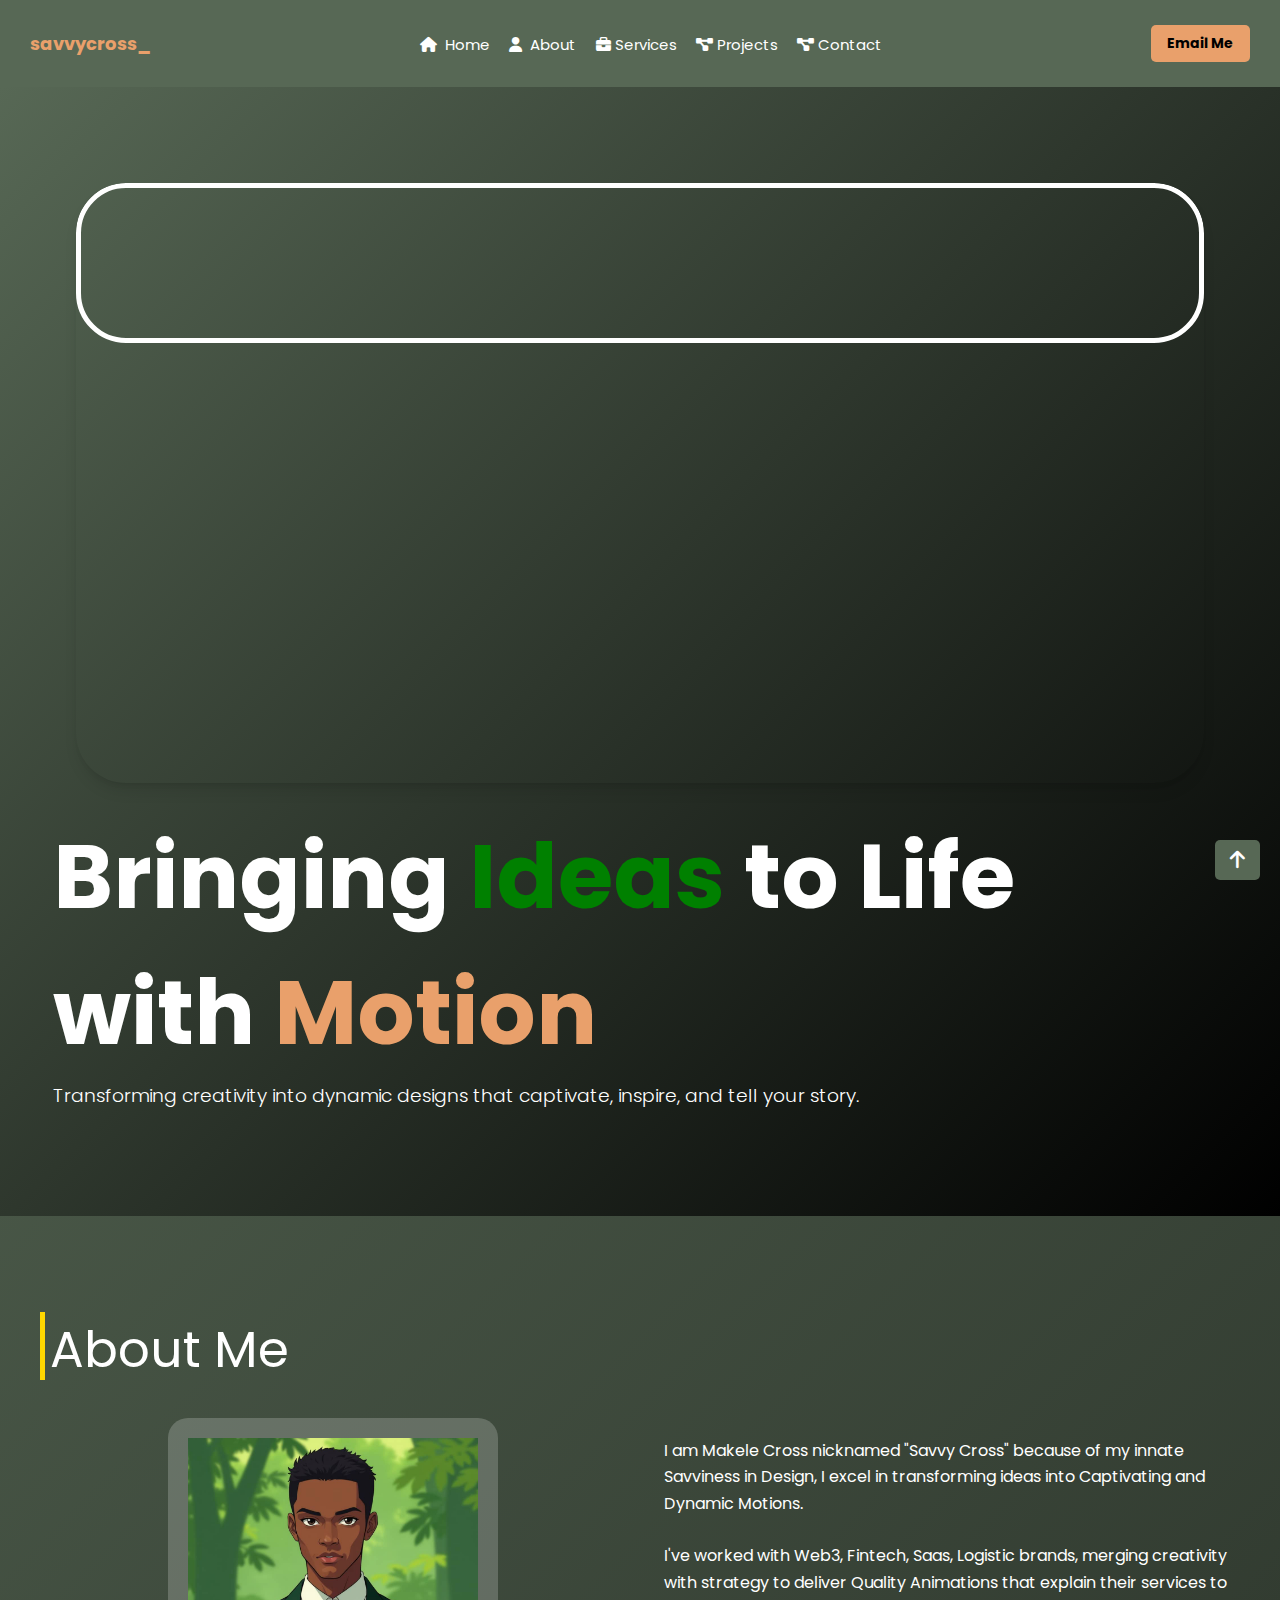
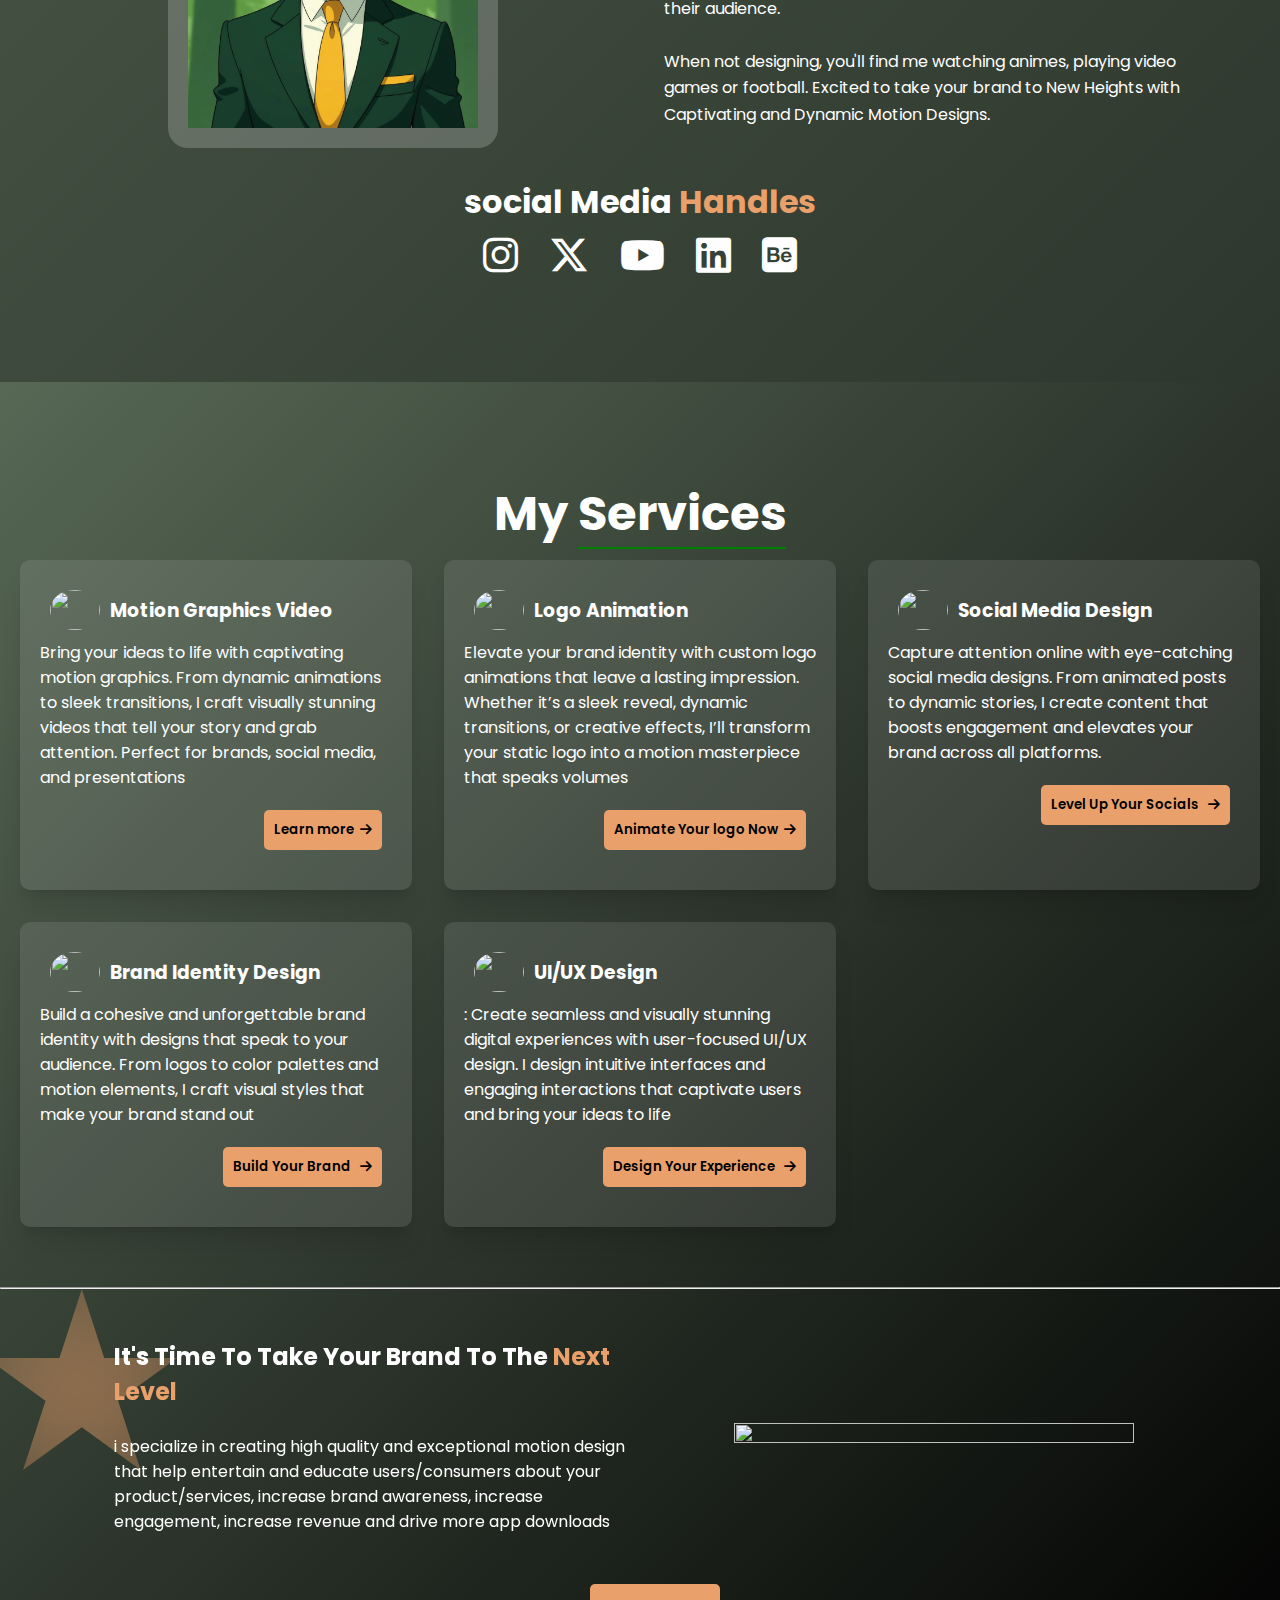
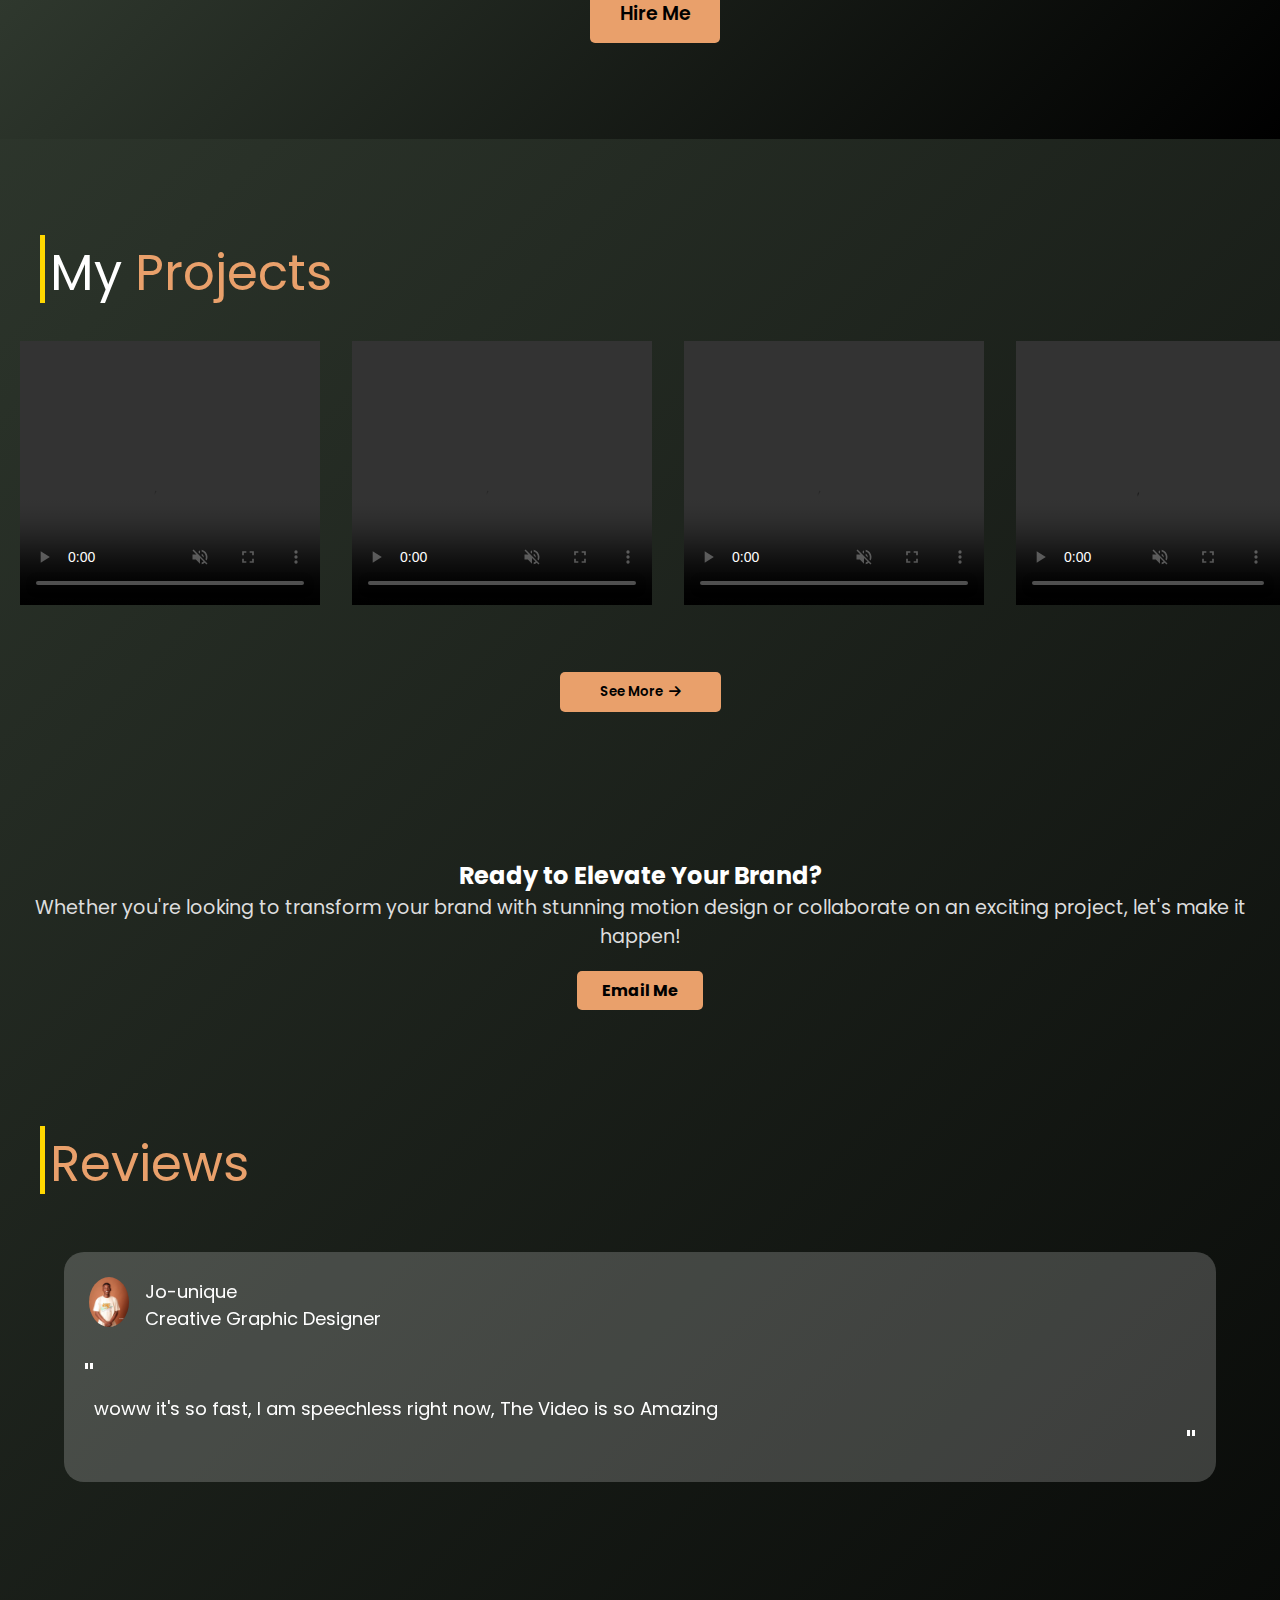
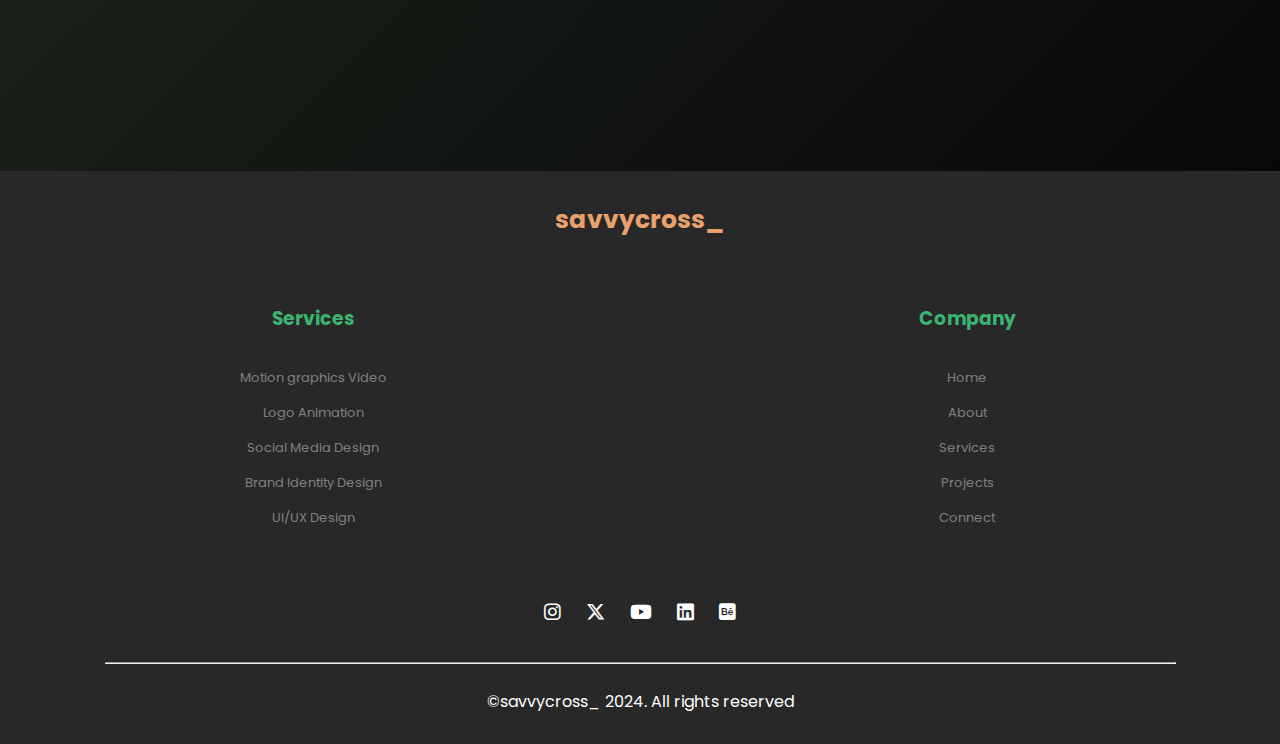
==== index.html @ 35bb2c6c "Update index.html" ====
<!DOCTYPE html>
<html lang="en">
  <head>
<!-- Basic Meta Tags -->
<meta charset="UTF-8">
<meta name="viewport" content="width=device-width, initial-scale=1.0">
<meta http-equiv="X-UA-Compatible" content="IE=edge">
<meta name="theme-color" content="#000000">
<meta name="msapplication-TileColor" content="#000000">
<meta name="mobile-web-app-capable" content="yes">
<meta name="application-name" content="Savvy Cross">
<meta name="apple-mobile-web-app-capable" content="yes">
<meta name="apple-mobile-web-app-title" content="Savvy Cross">

<!-- SEO Meta Tags -->
<meta name="description" content="Discover the creative world of Savvy Cross, a motion designer specializing in high-quality animations and branding visuals.">
<meta name="keywords" content="Savvy Cross, motion design, animation, branding, 2D animation, video editing, motion graphics, creative design, visual effects, brand storytelling, professional animation services">
<meta name="robots" content="index, follow">
<meta name="author" content="Savvy Cross">
<meta name="language" content="English">
<meta name="rating" content="General">
<meta name="distribution" content="global">
<meta name="revisit-after" content="7 days">
<meta name="copyright" content="© 2025 Savvy Cross">
<meta name="google-site-verification" content="fb9f675091cb7c1e">
<meta name="bingbot" content="index, follow">

<!-- Open Graph Meta Tags (For Facebook & LinkedIn) -->
<meta property="og:title" content="Savvy Cross | Motion Designer & Animator">
<meta property="og:description" content="Transform your brand with high-quality motion design and animation by Savvy Cross.">
<meta property="og:image" content="https://i.imgur.com/u5ObEni.jpeg">
<meta property="og:url" content="https://savvy-cross.netlify.app">
<meta property="og:type" content="website">
<meta property="og:site_name" content="Savvy Cross">

<!-- Twitter Card Meta Tags -->
<meta name="twitter:card" content="summary_large_image">
<meta name="twitter:title" content="Savvy Cross | High-Impact Motion Graphics & Animation">
<meta name="twitter:description" content="Professional motion design that makes brands stand out and connect with audiences.">
<meta name="twitter:image" content="https://i.imgur.com/u5ObEni.jpeg">
<meta name="twitter:site" content="@savvycross_">
<meta name="twitter:creator" content="@savvycross_">

<!-- Local SEO Meta Tags -->
<meta name="geo.region" content="NG">
<meta name="geo.placename" content="Nigeria">
<meta name="geo.position" content="9.0820;8.6753">
<meta name="ICBM" content="9.0820, 8.6753">

<!-- Schema.org JSON-LD Markup -->
<script type="application/ld+json">
{
  "@context": "https://schema.org",
  "@type": "Person",
  "name": "Savvy Cross",
  "jobTitle": "Motion Designer",
  "url": "https://savvy-cross.netlify.app",
  "address": {
    "@type": "PostalAddress",
    "addressLocality": "Nigeria",
    "addressCountry": "Nigeria"
  },
  "sameAs": [
    "https://x.com/savvycross_",
    "https://www.instagram.com/savvycross",
    "https://www.linkedin.com/in/savvycross"
  ]
}
</script>

    
    <link rel="stylesheet" href="style.css" />
    <link
      rel="icon"
      href="IMG-20250208-WA0050.jpg"
    />
    
     
    <script src="https://unpkg.com/scrollreveal"></script>
    <link
      rel="stylesheet"
      href="https://cdnjs.cloudflare.com/ajax/libs/font-awesome/6.7.2/css/all.min.css"
      integrity="sha512-Evv84Mr4kqVGRNSgIGL/F/aIDqQb7xQ2vcrdIwxfjThSH8CSR7PBEakCr51Ck+w+/U6swU2Im1vVX0SVk9ABhg=="
      crossorigin="anonymous"
      referrerpolicy="no-referrer"
    />
      <link
  rel="stylesheet"
  href="https://cdn.jsdelivr.net/npm/swiper@11/swiper-bundle.min.css"
/>
    <link
      href="https://unpkg.com/video.js@7/dist/video-js.min.css"
      rel="stylesheet"
    />
    
<title>Savvy Cross | Motion Designer, Animator & Branding Visuals Specialist</title>
  </head>
  <body>
    
    
    <nav>
      <div class="logo">
        <h2>savvycross_</h2>
      </div>
      <ul>
        <li>
          <a href="#home"><i class="fa-solid fa-house"></i> &nbsp;Home</a>
        </li>
        <li>
          <a href="#about"><i class="fa-solid fa-user"></i> &nbsp;About</a>
        </li>
        <li>
          <a href="#services"><i class="fa-solid fa-briefcase"></i>&nbsp;Services</a>
        </li>
        <li>
          <a href="#projects">
            <i class="fa-solid fa-diagram-project"></i>&nbsp;Projects</a
          >
        </li>
        <li>
          <a href="Contact.html" target="_blank">
             
            <i class="fa-solid fa-diagram-project"></i>&nbsp;Contact
          </a>
        
        </li>
      </ul>
<div class="bhh">
   <a href="Contact.html" target="_blank"class="cta-button">Email Me</a>
  
  <div class="menu-icon" onclick="toggleMenu()">
        <span class="line"></span>
        <span class="line"></span>
        <span class="line"></span>
      </div>
     
</div>
      
    </nav>
    <section class="hero" id="home">
      <div class="container">
        <div class="full">
          <video src="VID-20250124-WA0060.mp4"  muted loop autoplay></video>
        </div>

        <div class="full_text">
          <h1>
            Bringing
            <span class="coloredg">Ideas</span>
            to Life with <span class="coloredo"> Motion</span>
          </h1>
          <h3>
            Transforming creativity into dynamic designs that captivate,
            inspire, and tell your story.
          </h3>
        </div>
      </div>
    </section>
    <section class="about" id="about">
      <h2 class="slide">About Me</h2>
      <div class="container">
        <div class="first_slide">
      
        <div class="swiper mySwipersm uuu">
      <div class="swiper-wrapper">
        <div class="swiper-slide">
          <img src="IMG-20250208-WA0050.jpg" alt="">
        </div>
        <div class="swiper-slide">
          <img src="IMG-20250208-WA0049.jpg" alt="">
          
        </div>

      </div>
      </div>
          
  
        </div>
        <div class="second_slide">
          <p>
            <span class="one">
              I am Makele Cross nicknamed "Savvy Cross" because of my innate Savviness in Design, I excel in transforming ideas into Captivating and Dynamic Motions. 
<br/>
              <br/>
I've worked with Web3, Fintech, Saas, Logistic brands, merging creativity with strategy to deliver Quality Animations that explain their services to their audience. 
<br/>
              <br/>
When not designing, you'll find me watching animes, playing video games or football.

Excited to take your brand to New Heights with Captivating and Dynamic Motion Designs.
            </span>
            
          </p>
        </div>
      </div>
      <div class="socials">
        <h2 class="cent">social Media<span class="coloredo"> Handles</span></h2>
       
          <a href="https://www.instagram.com/savvycross_?utm_source=ig_web_button_share_sheet&igsh=ZDNlZDc0MzIxNw=="
                    target="_blank">
            <i class="fa-brands fa-instagram"> </i>
          </a>
          <a href="https://x.com/savvycross_
" target="_blank">
            <i class="fa-brands fa-x-twitter" > </i>
          </a>
          <a href="https://www.youtube.com/@savvycross1
" target="_blank">
            <i class="fa-brands fa-youtube"> </i>
          </a>
          <a href="https://www.linkedin.com/in/savvycross
">
            <i class="fa-brands fa-linkedin"></i>
          </a>
          <a href="https://www.behance.net/savvycross_/moodboards ">
            <i class="fa-brands fa-square-behance"></i>
          </a>
        
      </div>
    </section>
    <section class="services" id="services">
      <h2 class="cent">My <span class="under">Services</span></h2>
      <div class="container">
        <div class="cards">
          <div class="card" id="motiong">
            <div class="cardhead">
              <div class="icon">
                 <img src="pngwing.com (7).png" alt="">
              </div>
              <div class="cardhead_text">
                <h3>Motion Graphics Video</h3>
              </div>
            </div>
            <div class="carddescp">
              <p>
                Bring your ideas to life with captivating motion graphics. From
                dynamic animations to sleek transitions, I craft visually
                stunning videos that tell your story and grab attention. Perfect
                for brands, social media, and presentations
              </p>
              <div class="btn">
                <button>
                  <a
                    href="https://www.instagram.com/savvycross_?utm_source=ig_web_button_share_sheet&igsh=ZDNlZDc0MzIxNw=="
                    target="_blank"
                  >
                    Learn more &nbsp;<i class="fa-solid fa-arrow-right"></i>
                  </a>
                </button>
              </div>
            </div>
          </div>
          <div class="card" id="logo">
            <div class="cardhead">
              <div class="icon">
                 <img src="pngwing.com (7).png" alt="">
              </div>
              <div class="cardhead_text">
                <h3>Logo Animation</h3>
              </div>
            </div>
            <div class="carddescp">
              <p>
                Elevate your brand identity with custom logo animations that
                leave a lasting impression. Whether it’s a sleek reveal, dynamic
                transitions, or creative effects, I’ll transform your static
                logo into a motion masterpiece that speaks volumes
              </p>

              <div class="btn">
                <button>
                  <a
                    href="https://www.instagram.com/savvycross_?utm_source=ig_web_button_share_sheet&igsh=ZDNlZDc0MzIxNw=="
                    target="_blank"
                  >
                    Animate Your logo Now&nbsp;
                    <i class="fa-solid fa-arrow-right"></i>
                  </a>
                </button>
              </div>
            </div>
          </div>
          <div class="card" id="social">
            <div class="cardhead">
              <div class="icon">
                <img src="pngwing.com (8).png" alt="">
              </div>
              <div class="cardhead_text">
                <h3>Social Media Design</h3>
              </div>
            </div>
            <div class="carddescp">
              <p>
                Capture attention online with eye-catching social media designs.
                From animated posts to dynamic stories, I create content that
                boosts engagement and elevates your brand across all platforms.
              </p>
              <div class="btn">
                <button>
                  <a href="https://linktr.ee/savvycross_" target="_blank">
                    Level Up Your Socials &nbsp;
                    <i class="fa-solid fa-arrow-right"></i>
                  </a>
                </button>
              </div>
            </div>
          </div>
          <div class="card" id="brand">
            <div class="cardhead">
              <div class="icon">
                 <img src="pngwing.com (7).png" alt="">
              </div>
              <div class="cardhead_text">
                <h3>Brand Identity Design</h3>
              </div>
            </div>
            <div class="carddescp">
              <p>
                Build a cohesive and unforgettable brand identity with designs
                that speak to your audience. From logos to color palettes and
                motion elements, I craft visual styles that make your brand
                stand out
              </p>
              <div class="btn">
                <button>
                  <a href="https://linktr.ee/savvycross_" target="_blank">
                    Build Your Brand &nbsp;
                    <i class="fa-solid fa-arrow-right"></i>
                  </a>
                </button>
              </div>
            </div>
          </div>
          <div class="card" id="ui">
            <div class="cardhead">
              <div class="icon">
                 <img src="pngwing.com (9).png" alt="">
              </div>
              <div class="cardhead_text">
                <h3>UI/UX Design</h3>
              </div>
            </div>
            <div class="carddescp">
              <p>
                : Create seamless and visually stunning digital experiences with
                user-focused UI/UX design. I design intuitive interfaces and
                engaging interactions that captivate users and bring your ideas
                to life
              </p>
              <div class="btn">
                <button>
                  <a href="https://linktr.ee/savvycross_" target="_blank">
                    Design Your Experience &nbsp;
                    <i class="fa-solid fa-arrow-right"></i>
                  </a>
                </button>
              </div>
            </div>
          </div>
        </div>
      </div>

      <br />
      <br />
      <hr />

      <div class="container hu">
        <div class="level">
          <div class="leveltxt">
            <h2>
              It's Time To Take Your Brand To The
              <span class="coloredo">Next Level</span>
            </h2>
            <br />
            <p>
              i specialize in creating high quality and exceptional motion
              design that help entertain and educate users/consumers about your
              product/services, increase brand awareness, increase engagement,
              increase revenue and drive more app downloads
            </p>
          </div>
          <div class="levelimg">
            <img src="pngwing.com (6).png" alt="" />
          </div>
        </div>
        <div class="btn">
          <button class="longer">
            <a href="https://wa.link/uws2uf" target="_blank"
              >Hire Me</a
            >
          </button>
        </div>
      </div>
    </section>
    <section class="projects" id="projects">
      <h2 class="slide">My <span class="coloredo">Projects</span></h2>

      <div class="container">
        <div class="videocont">
          <div class="vids">
            <video
              id="my-video"
              class="video-js"
              controls
              preload="auto"
              height="264"
              data-setup="{}"
              muted
        
              loading="lazy-loading"
            >
              <source src="project1.mp4" type="video/mp4" />
              <p class="vjs-no-js">
                To view this video please enable JavaScript, and consider
                upgrading to a web browser that
                <a
                  href="https://videojs.com/html5-video-support/"
                  target="_blank"
                  >supports HTML5 video</a
                >
              </p>
            </video>
          </div>
          <div class="vids">
            <video
              id="my-video"
              class="video-js"
              controls
              preload="auto"
              height="264"
              data-setup="{}"
              muted
        
              loading="lazy-loading"
            >
              <source src="1. KANZZ AI.mp4" type="video/mp4" />
              <p class="vjs-no-js">
                To view this video please enable JavaScript, and consider
                upgrading to a web browser that
                <a
                  href="https://videojs.com/html5-video-support/"
                  target="_blank"
                  >supports HTML5 video</a
                >
              </p>
            </video>
          </div>
          <div class="vids">
            <video
              id="my-video"
              class="video-js"
              controls
              preload="auto"
              height="264"
              data-setup="{}"
              muted
        
              loading="lazy-loading"
            >
              <source src="13. TRADEWAVE 2D ANIMATION_.mp4
" type="video/mp4" />
              <p class="vjs-no-js">
                To view this video please enable JavaScript, and consider
                upgrading to a web browser that
                <a
                  href="https://videojs.com/html5-video-support/"
                  target="_blank"
                  >supports HTML5 video</a
                >
              </p>
            </video>
          </div>
          <div class="vids">
            <video
              id="my-video"
              class="video-js"
              controls
              preload="auto"
              height="264"
              data-setup="{}"
              muted
        
              loading="lazy-loading"
            >
              <source src="3. HUMA FINANCE.mp4" type="video/mp4" />
              <p class="vjs-no-js">
                To view this video please enable JavaScript, and consider
                upgrading to a web browser that
                <a
                  href="https://videojs.com/html5-video-support/"
                  target="_blank"
                  >supports HTML5 video</a
                >
              </p>
            </video>
          </div>
          <div class="vids">
            <video
              id="my-video"
              class="video-js"
              controls
              preload="auto"
              height="264"
              data-setup="{}"
              muted
        
              loading="lazy-loading"
            >
              <source src="14. NETROFOLIO_.mp4" type="video/mp4" />
              <p class="vjs-no-js">
                To view this video please enable JavaScript, and consider
                upgrading to a web browser that
                <a
                  href="https://videojs.com/html5-video-support/"
                  target="_blank"
                  >supports HTML5 video</a
                >
              </p>
            </video>
          </div>
 
     
        </div>
      </div>
      <div class="btn">
                <button>
                  <a
                    href="https://www.instagram.com/savvycross_?utm_source=ig_web_button_share_sheet&igsh=ZDNlZDc0MzIxNw=="
                    target="_blank"
                  >
                    See More &nbsp;<i class="fa-solid fa-arrow-right"></i>
                  </a>
                </button>
              </div>
    </section>
   <div class="cta-container">
    <h2>Ready to Elevate Your Brand?</h2>
    <p>
      Whether you're looking to transform your brand with stunning motion design 
      or collaborate on an exciting project, let's make it happen!
    </p>
    <a href="Contact.html" target="_blank"class="cta-button">Email Me</a>
  </div>

    
     <section class="revise" id="revise">
        <h2 class="slide"><span class="coloredo"> Reviews </span></h2>
        <br/>
        <br/>
       <div class="swiper mySwiper swiperb">
      <div class="swiper-wrapper">
        <div class="swiper-slide">
          <div class="reviewcard">
            <div class="reviewhead">
              <div class="icon">
                <img src="IMG-20250208-WA0024.jpg" alt="" />
              </div>
              <div class="revi">Jo-unique
              <br/>
                Creative Graphic Designer
              </div>

            </div>
            <div class="reviewtxt">
              <p>
          <h2>"</h2>&nbsp; woww it's so fast, I am speechless right now,
                The Video is so Amazing
             <h2 class="bbyy">"</h2>  </p>
            </div>
          </div>
        </div>
        <div class="swiper-slide">
           <div class="reviewcard">
            <div class="reviewhead">
              <div class="icon">
                <img src="IMG-20250204-WA0030.jpg" alt="">
              </div>
              <div class="revi">Cracky Brown
                <br/>
                Founder of Ideation 360
              </div>

            </div>
            <div class="reviewtxt">
           <p>
          <h2>"</h2>&nbsp; 
             Great Work, Cross
             Excellent Job
              <h2 class="bbyy">"</h2>  </p>
            </div>
          </div>
        </div>
        <div class="swiper-slide">
           <div class="reviewcard">
            <div class="reviewhead">
              <div class="icon">
                <img src="IMG-20250204-WA0033.jpg" alt="">
              </div>
              <div class="revi">
                Chiazokam Obinwa
                <br/>
                Managing Director, TradeWave Ltd
              </div>

            </div>
            <div class="reviewtxt">
          <p>
          <h1>"</h1>&nbsp; 
            Great Job. Delivered Successfully. I recommend.
             <h2 class="bbyy">"</h2>  </p>
            </div>
          </div>
        </div>
         <div class="swiper-slide">
           <div class="reviewcard">
            <div class="reviewhead">
              <div class="icon">
                <img src="Photoroom-20250208_115845.png" alt="">
              </div>
              <div class="revi">
                VictorSmart 
                <br/>
              Web3 Copywriter, Brand Storyteller 
              </div>

            </div>
            <div class="reviewtxt">
          <p>
          <h2>"</h2>&nbsp; 
          Awesome. I love this, Great Work here bro.
          You really Know your Onions.
          Thank you so much
           <h2 class="bbyy">"</h2>  </p>
            </div>
          </div>
        </div>
        <div class="swiper-slide">
           <div class="reviewcard">
            <div class="reviewhead">
              <div class="icon">
                <img src="IMG-20250208-WA0030.jpg" alt="">
              </div>
              <div class="revi">David GMTECH 
                <br/>
                Defi Threadooor, Digital Marketing Agency
              </div>

            </div>
            <div class="reviewtxt">
           <p>
          
          <h2>"</h2>&nbsp; 
     This is softtt and very litt.
            Great Animation
              <h2 class="bbyy">"</h2>  </p>
            </div>
          </div>
        </div>
            <div class="swiper-slide">
           <div class="reviewcard">
            <div class="reviewhead">
              <div class="icon">
                <img src="Photoroom-20250208_113532 (1).png" alt="">
              </div>
              <div class="revi">Witty Prince 
                <br/>
                Founder @Konoha
              </div>

            </div>
            <div class="reviewtxt">
           <p>
          <h2>"</h2>&nbsp; 
            wow!, I love it mehn.
            i especially love the fast delievery
              <h2 class="bbyy">"</h2>  </p>
            </div>
          </div>
        </div>
         <div class="swiper-slide">
           <div class="reviewcard">
            <div class="reviewhead">
              <div class="icon">
                <img src="IMG-20250208-WA0022.jpg" alt="">
              </div>
              <div class="revi">Vee Maji
                <br/> 
              The Creator god
Converner, Next Gen Conference
              </div>

            </div>
            <div class="reviewtxt">
           <p>
          <h2>"</h2>&nbsp; 
<audio src="VID-20250208-WA0046.mp3" controls></audio>
              <h2 class="bbyy">"</h2>  </p>
            </div>
          </div>
        </div>
            <div class="swiper-slide">
           <div class="reviewcard">
            <div class="reviewhead">
              <div class="icon">
                <img src="IMG-20250208-WA0029.jpg" alt="">
              </div>
              <div class="revi">CNVR
                <br/>
                Founder @hyeneasweb3 , building @monadcircle
              </div>

            </div>
            <div class="reviewtxt">
           <p>
          <h2>"</h2>&nbsp; 
      Great Video i love this
              <h2 class="bbyy">"</h2>  </p>
            </div>
          </div>
        </div>
            <div class="swiper-slide">
           <div class="reviewcard">
            <div class="reviewhead">
              <div class="icon">
                <img src="Photoroom-20250208_113224.png" alt="">
              </div>
              <div class="revi">Blezyn
                <br/>
                @NObbrand, Design Team @yieldvest
              </div>

            </div>
            <div class="reviewtxt">
           <p>
          <h2>"</h2>&nbsp; 
           i love the video,
           you did a great job, thank yoo ooo for not dissapointing.
           The hype wey i give you, you over deliever.
           i for no hear word
              <h2 class="bbyy">"</h2>  </p>
            </div>
          </div>
        </div>
        </div>
      </div>
     <br/>
     <br/>
     <br/>
     <br/>
     <br/>
     
    </div>
    </section>
    <footer>
      <h1 class="coloredo vv">savvycross_</h1>
      <div class="footer_main">
      <div class="foot_cont">
        <div class="part1">
          <h3 class="part1_txt">Services</h3>
          
          <p> <a class="" id="motiong" href="#">Motion graphics Video</a> </p>
          <p> <a class="" id="logo" href="#">Logo Animation</a> </p>
          <p> <a class="" id="social" href="#">Social Media Design</a> </p>
          <p> <a class="" id="brand" href="#">Brand Identity Design</a> </p>
          <p> <a class="" id="ui" href="#">UI/UX Design</a> </p>
      
        </div>
        <div class="part2">
          <h3 class="part1_txt">Company</h3>
          
          <p> <a class="" href="#home">Home</a> </p>
          <p> <a class="" href="#about">About</a> </p>
          <p> <a class="" href="#services">Services</a> </p>
          <p> <a class="" href="#projects">Projects</a> </p>
          <p> <a class="" href="#revise">Connect</a> </p>
        
      
        </div>
      </div>
      <div class="socials">
          <a href="https://www.instagram.com/savvycross_?utm_source=ig_web_button_share_sheet&igsh=ZDNlZDc0MzIxNw=="
                    target="_blank" style="font-size:1.2rem; color:gray;">
            <i class="fa-brands fa-instagram"> </i>
          </a>
          <a href=" https://x.com/savvycross_" target="_blank" style="font-size:1.2rem; color:gray;">
            <i class="fa-brands fa-x-twitter" > </i>
          </a>
          <a href="https://www.youtube.com/@savvycross1
" target="_blank" style="font-size:1.2rem; color:gray;">
            <i class="fa-brands fa-youtube"> </i>
          </a>
          <a href="https://www.linkedin.com/in/savvycross
" style="font-size:1.2rem; color:gray;" target="_blank">
            <i class="fa-brands fa-linkedin"></i>
          </a>
          <a href="https://www.behance.net/savvycross_/moodboards " style="font-size:1.2rem; color:gray;" target="_blank">
            <i class="fa-brands fa-square-behance"></i>
          </a>
        
      </div>
         
<hr style="width:85%; margin-inline: auto;" />
        <br/>
       
            <p class="vv">
        &copy;savvycross_ 2024. All rights reserved
            </p>
      </div>
        
      </div>
    </footer>
   <a href="javascript:void(0)" class="scroll-to-top" onclick="gg()">
     <i class="fa-solid fa-arrow-up"></i>
   </a>
     <script src="https://cdn.jsdelivr.net/npm/swiper@11/swiper-bundle.min.js"></script>

    <script>
      function gg(){
window.scrollTo({
  top: 0,
  behavior: "smooth"
});
      }
       var swiper = new Swiper(".mySwipersm", {
        spaceBetween: 0,
        centeredSlides: true,
        effect : 'creative',
        loop: true,
          creativeEffect: {
    prev: {
      // will set `translateZ(-400px)` on previous slides
      translate: [0, 0, -400],
    },
    next: {
      // will set `translateX(100%)` on next slides
      translate: ['100%', 0, 0],
    },
  },
        autoplay: {
          delay: 2500,
          disableOnInteraction: false,
        },
        pagination: {
          el: ".swiper-pagination",
          clickable: true,
        },
        navigation: {
          nextEl: ".swiper-button-next",
          prevEl: ".swiper-button-prev",
        },
      });
      
    var swiper = new Swiper(".mySwiper", {
        spaceBetween: 30,
        centeredSlides: true,
        loop: true,
     
        autoplay: {
          delay: 2500,
          disableOnInteraction: true,
        },
     
      });



      
    </script>
    <script src="script.js"></script>
    <script src="https://vjs.zencdn.net/8.16.1/video.min.js"></script>
  </body>
</html>
---- style.css ----
@import url("https://fonts.googleapis.com/css2?family=Poppins:ital,wght@0,100;0,200;0,300;0,400;0,500;0,600;0,700;0,800;0,900;1,100;1,200;1,300;1,400;1,500;1,600;1,700;1,800;1,900&display=swap");
:root {
  --main-col: #e9a06b;
  --sec-col: #576855;
  --prim-col: #000000;
}
html{
 scroll-behavior: smooth;
}
.uuu{
width:330px;
  height:330px;
}
        .scroll-to-top {
            position: fixed;
            bottom: 20px;
            right: 20px;
            background-color: var(--sec-col);
            color: white;
            padding: 5px 15px;
            font-size: 20px;
            border: none;
            border-radius: 5px;
            cursor: pointer;
          
        }
.longer{
padding:10px 60px;
  font-size:19px;
}
* {
  color: white;
  padding: 0;
  margin: 0;
  box-sizing: border-box;
  font-family: "poppins", serif;
}
img{
    width: 100%;
    height: 100%;
}
body {
  background-image:  url("20250125_065030.png"),
   linear-gradient(135deg, var(--sec-col), #000000)

 ; 
 background-repeat: repeat-y;
  height: max-content;
}
section {
  padding: 6rem 0;
  overflow: hidden;
}
.hero,.services
{
      background:url("20250125_065030.png"),
      linear-gradient(135deg, var(--sec-col), #000000);
}
nav {
    background-color: var(--sec-col);
  padding: 25px 30px;
  display: flex;
  justify-content: space-between;
  align-items: center;
  position: sticky;
  top: 0;
  z-index: 100;
}
nav ul {
  display: flex;
  gap: 1.2rem;
}
nav .logo h2 {
  color: var(--main-col);
  font-size:18px;
}
nav ul li {
  list-style: none;
  font-family: "Poppins", serif;
  font-weight: 400;
  font-style: normal;
  font-size: 19px;
}
nav ul li a {
  text-decoration: none;
  font-size:15px;
}
.bhh{
  display:flex;
 justify-content:space-between;
  gap:1rem;
  align-items:center;
}
.bhh .cta-button{
padding: 8px 16px;
  font-size: 14px;
  border: none;
  border-radius: 5px;
  cursor: pointer;
  margin-bottom:3px 0;
}
/* Base styles for the hamburger */
.menu-icon {

  cursor: pointer;
  display: inline-block;
  width: 30px;
  height: 25px;
  position: relative;
  margin:0 6px;
}

.line {
  background-color: white;
  height: 3px;
  width: 100%;
  display: block;
  margin: 5px 0;
  transition: transform 0.3s ease, opacity 0.3s ease;
}

/* Change to X when toggled */
.menu-icon.active .line:nth-child(1) {
  transform: translateY(10px) rotate(45deg);
}

.menu-icon.active .line:nth-child(2) {
  opacity: 0;
}

.menu-icon.active .line:nth-child(3) {
  transform: translateY(-10px) rotate(-45deg);
}

.hero .container {
  display: flex;
  flex-direction: column;
  gap: 1rem;
  margin-inline: auto;
  width: 98%;
}
.full {
  position: relative;
  top: 0;
  left: 0;
  width: 90%;
  margin-inline: auto;
  height: 600px;
  overflow: hidden;
  box-shadow: 0 10px 15px -3px rgb(0 0 0 / 0.1), 0 4px 6px -4px rgb(0 0 0 / 0.1);
  border-radius: 50px;
}

.full video {
  width: 100%;
  height: max-content;
  border-radius: 50px;
  border: 5px solid white;
}
.hero .container .full_text {
  padding: 10px 40px;
}
.hero .container .full_text h1 {
  font-size: 90px;
}
.hero .container .full_text h3{
  font-weight:  300
}
.coloredo {
  color: var(--main-col);
}
.coloredg {
  color: green;
}

 .slide{
    font-size: 50px;
    margin: 0 50px;
    font-weight: 400;
    position: relative;

} .slide::before{
    content: "";
    position: absolute;
    background-color: gold;
    width: 5px;
    height: 90%;
   margin: 0 -10px;
   
}
.about .container{
    display: grid;
    grid-template-columns: 1fr 1fr;
    place-items: center;
    gap: 3rem;
    padding: 30px 50px;
}
.about .container .second_slide{
line-height: 1.65;
}
.cent{
    font-size: 3rem;
    text-align: center;
}
.about .cent{
  font-size: 2rem;

}
.cardhead{
  display: flex;
  align-items: center;
}
.cardhead .icon{
  height: 40px;
  width: 50px;
  margin:0 10px;
}
.under{
    border-bottom: 2px solid green;
}
.services .firstslide{
    border-radius: 20px;
    margin-inline: auto;
}
.services .firstslide img{
    border-radius: 20px;
}
.services .cards {
    display: grid;
 grid-template-columns: 1fr 1fr 1fr;
    gap: 2rem;
    padding: 10px 20px;
}

.cards .card{
    position: relative;
    padding: 20px 20px;
    background-color: rgba(255,255,255,0.1);
    border-radius: 10px;
    box-shadow: 0 20px 25px -5px rgb(0 0 0 / 0.1), 0 8px 10px -6px rgb(0 0 0 / 0.1);
}
.cards .card .cardhead{
padding: 10px 0;
display:flex;
}
.cards .card .btn{
    display: flex;
    justify-content: flex-end;
    padding: 20px 10px;
    
}
.card .btn button{
    padding: 10px 10px;
    background-color: var(--main-col);
    border-radius: 5px;
    border: none;
}
 button a{
    text-decoration: none;
    color:black;
    font-weight: 600;
}
button i{
  color: #000;
}
.hu{
  width: 90%;
  margin-inline: auto;
  padding-left: 30px;

}
.level{
  padding: 50px 20px;
  display: grid;
  grid-template-columns: 1fr 1fr;
  gap: 2rem;
  place-items: center;
  position: relative;
  z-index: 2;

}
.level::before{
  position: absolute;
  content: '';
   width: 200px;  
  aspect-ratio: 1;
  background: var(--main-col);
  clip-path: polygon(50% 0,
    calc(50%*(1 + sin(.4turn))) calc(50%*(1 - cos(.4turn))),
    calc(50%*(1 - sin(.2turn))) calc(50%*(1 - cos(.2turn))),
    calc(50%*(1 + sin(.2turn))) calc(50%*(1 - cos(.2turn))),
    calc(50%*(1 - sin(.4turn))) calc(50%*(1 - cos(.4turn))) 
   ); 
   isolation: isolate;
   left: -10%;
   top: 0;
   z-index: -1;
   animation: roll 10s linear infinite;filter: blur(100px);
  /* or more simple
  clip-path: polygon(50% 0,79% 90%,2% 35%,98% 35%,21% 90%); 
   */
 .vjs-big-play-button {
    top: 50%;
    left: 50%;
    transform: translate(-50%, -50%);
    z-index: 10; /* Ensure it appears above other elements */
  }
}
.hu .btn{
  display: flex;
  justify-content: center;
  align-items: center;
}
.hu .btn button{
    padding: 15px 30px;
    background-color: var(--main-col);
    border-radius: 5px;
    border: none;
}
.projects .btn{
  display: flex;
  justify-content: center;
  padding:30px 0;
}
.projects .btn button{
  background-color: var(--main-col);
  border: none;
  padding: 10px 40px;
  border-radius: 5px;
}
.projects .videocont{
display: flex;
gap: 2rem ;
overflow-x: scroll;
padding: 30px 20px;
}
.cta-container {
  text-align: center;
  padding: 20px;
}

.cta-container h1 {
  font-size: 3rem;
  margin-bottom: 15px;
  color: #fff;
}

.cta-container p {
  font-size: 1.2rem;
  margin-bottom: 20px;
  color: #ddd;
}

.cta-button {
  background-color:var(--main-col);
  color: #000;
  padding: 7px 25px;
  text-decoration: none;
  border-radius: 5px;
  font-weight: bold;
  font-size: 1rem;
  display: inline-block;
}

.cta-button:hover {
  background-color: #007700;
}
.socials{
  text-align: center;
}


.socials a {
   text-decoration: none;
  margin: 0 10px;
font-size: 2.5rem;
}
.swiperb {
  width: 90%;
  height: 100%;
  padding: 0 100px;
  margin-inline: auto;
}

.swiper-slide {
  font-size: 18px;

  border-radius: 20px;
background-color: rgba(255, 255, 255, 0.2);
padding: 20px 20px;
}

.reviewcard{
  display: grid;
  gap: 1rem;
}
.reviewtxt .bbyy{
  text-align: right;
}
.reviewhead {
  display: flex;
  gap: 1rem;
  align-items: center;
  padding: 5px;
}
.reviewhead .icon {
  width: 40px;
  border-radius: 50%;
}
.icon img{
  width: 100%;
  height: 100%;
  border-radius: 50%;
  background-position:center;
  background-size:100%;
  object-fit:cover;
  
}
footer{
  background: #282828;
  padding: 30px 10px;
  width:100%;
}
footer h1{
  margin-bottom: 25px;
  font-size:25px;
}
.foot_cont .part1_txt{
  padding: 20px 0;
  text-align: center;
  color: #3cb371;
}
.foot_cont{
  display:grid;
  grid-template-columns: 1fr 1fr;
  gap: 3rem;
  padding:20px 0;
}
.foot_cont a{
  text-decoration: none;
  color:gray;
}
.foot_cont p{
  margin:15px 0;
  }
.vv{
  text-align: center;
}

.footer_main .socials a i{
  font-sizs:0.7rem;
  padding:20px 0;
}

.footer_main .socials {
color:gray;
  padding:20px 0;
}
.part1 p{
  font-size:13px;
}
.part2 p{
  font-size:13px;
}
.part1,
.part2{
  text-align: center;
}
@keyframes roll {
from{
  transform: rotate(0deg);
}  
to{
  transform: rotate(360deg);
}
}
.levelimg{
  width:400px;
}
.level h1{
  font-size: 55px;
}
@media (max-width: 1024px) {
   .services .cards {
    grid-template-columns: 1fr 1fr;
  }
}
@media (min-width: 768px) {
  nav .menu-icon {
    display: none;
  }
  
}
@media (max-width: 768px) {
  nav ul {
    flex-direction: column;
    justify-content: flex-start;
    text-align: center;
    position: fixed;
    height: max-content;
    left: 50%;
    transform: translateX(-50%);
    z-index: 1;
    top: -50%;
    transition: all 300ms ease-in-out;
    background-color: #000000;
    width: 100%;
    padding: 40px 0;
  }
  nav ul.yh {
    top: 10%;
  }
  .full {
    padding: 30px 0;
    border-radius: 20px;
    height: 300px;
  }
  .full video {
    border-radius: 20px;
  }
  .hero .container .full_text h1 {
    font-size: 50px;
  }
  .hero .container .full_text {
    padding: 10px 20px;
  }
  .about .container{
    grid-template-columns: 1fr;
    padding: 50px 20px;
  }
  .about .container .second_slide{
    padding: 0;
    text-align: left;
  }
  .services .cards{
    grid-template-columns: 1fr;
  }
  .level{
    grid-template-columns: 1fr;
    padding: 30px 10px;

  }
  .level::before{
    left: -20%;
  }
  .leveltxt{
    order: 2;
    padding: 0 20px;
  }
  .levelimg{
    padding-left: 40px;
  }
  .hu{
    width: 100%;
    padding-left: 0;
  }
  .level h1{
    font-size: 50px;
  }
}
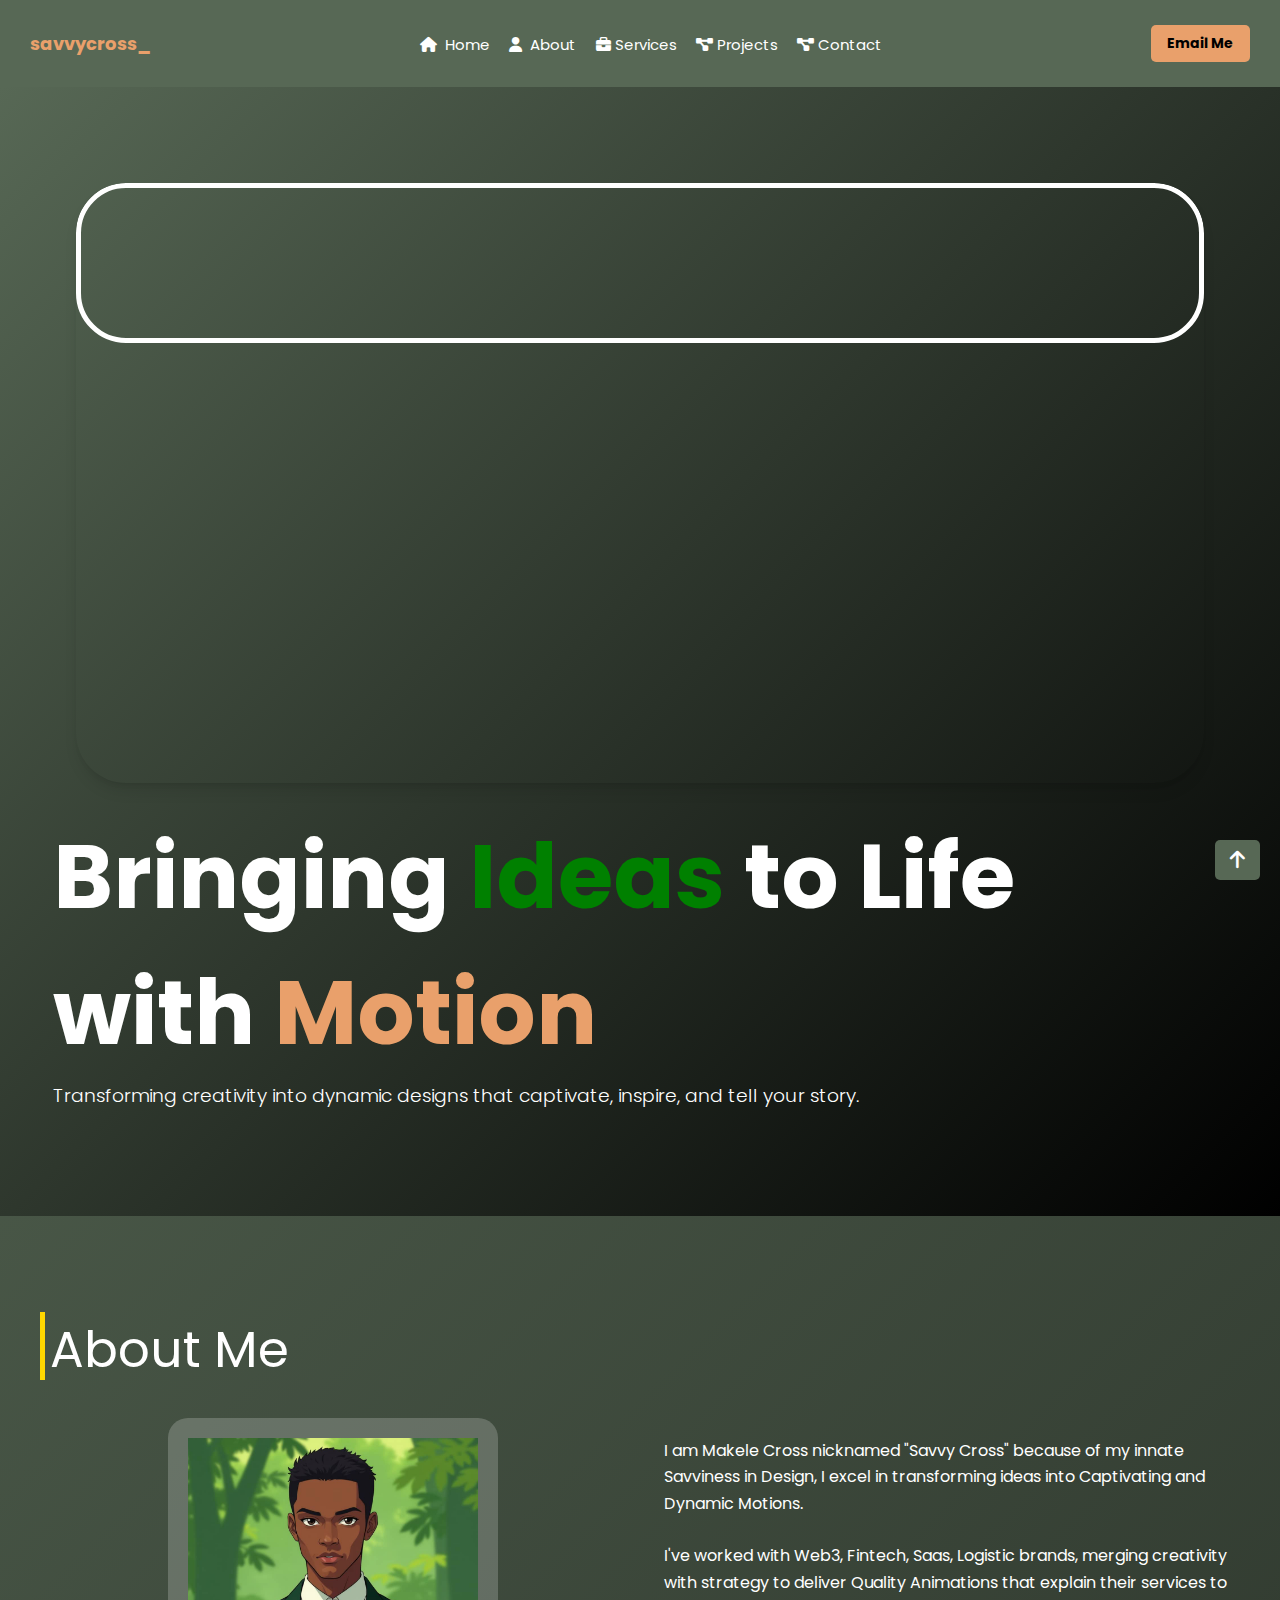
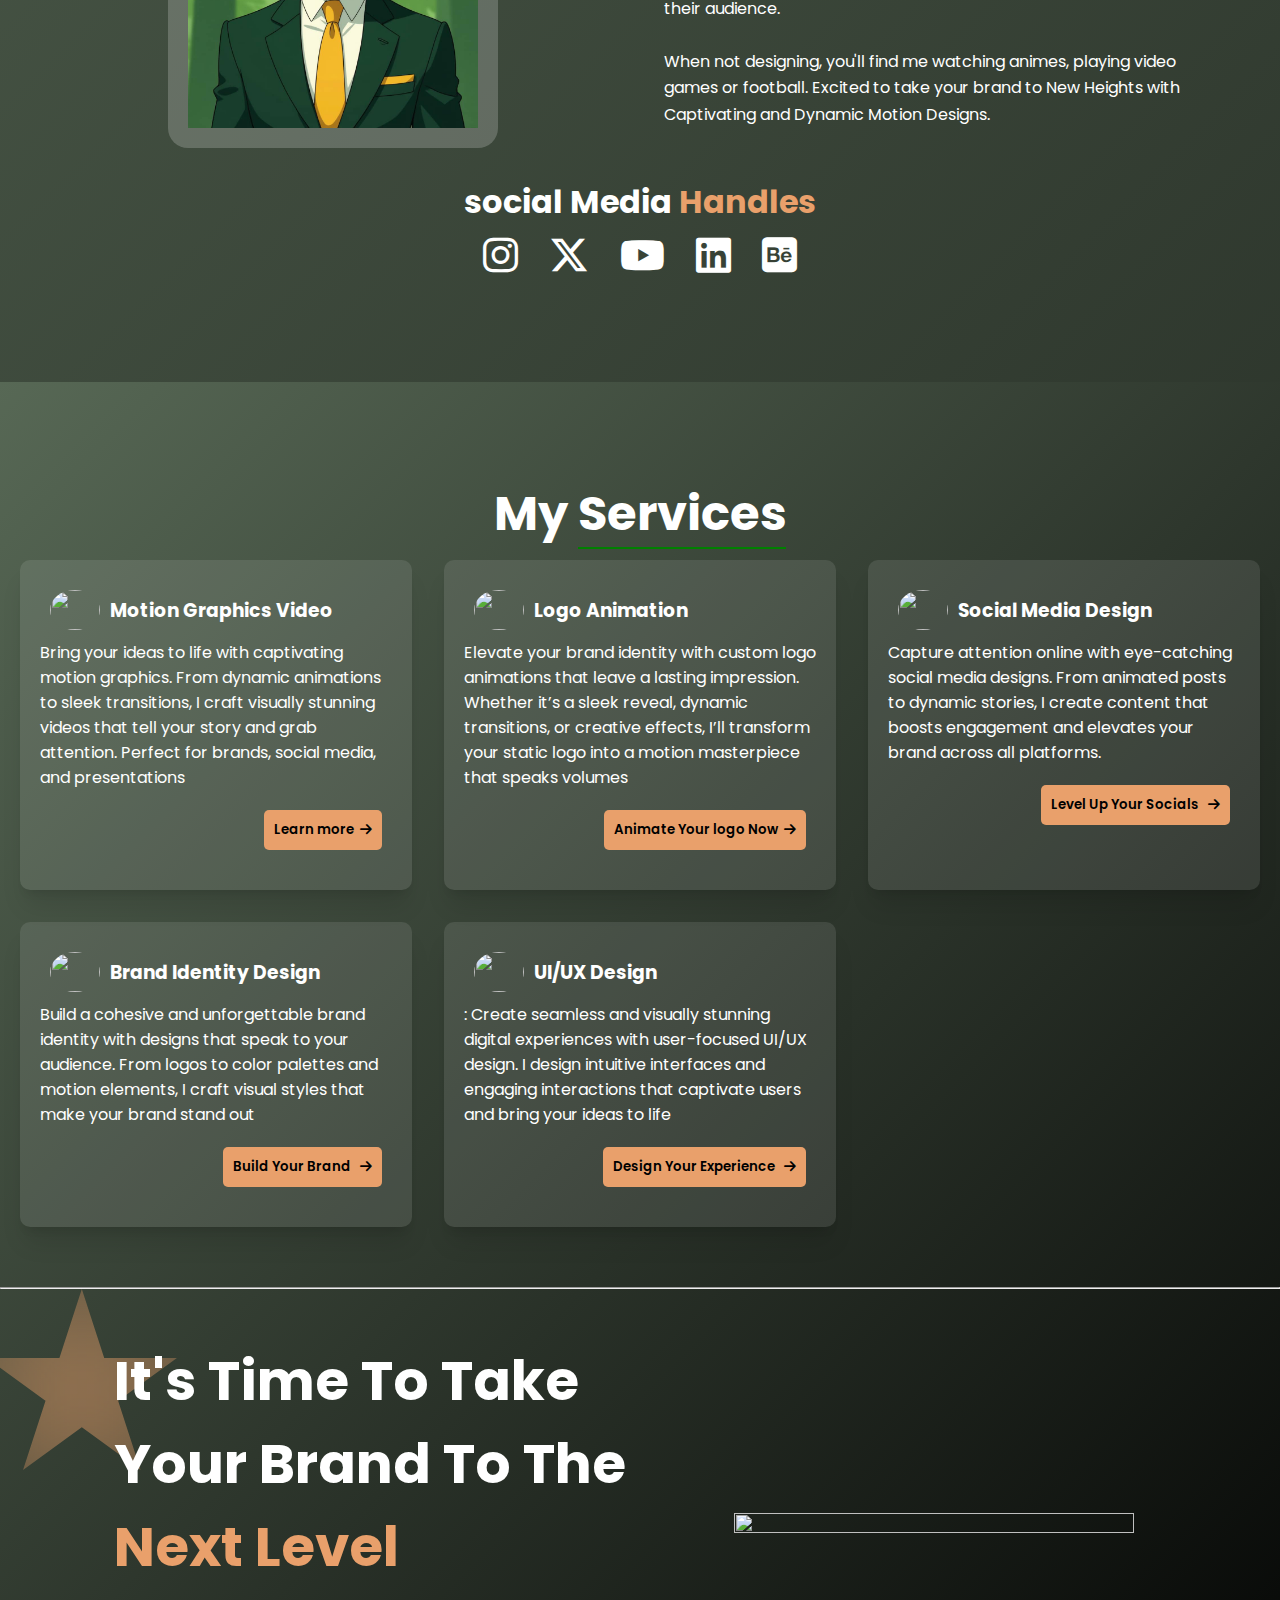
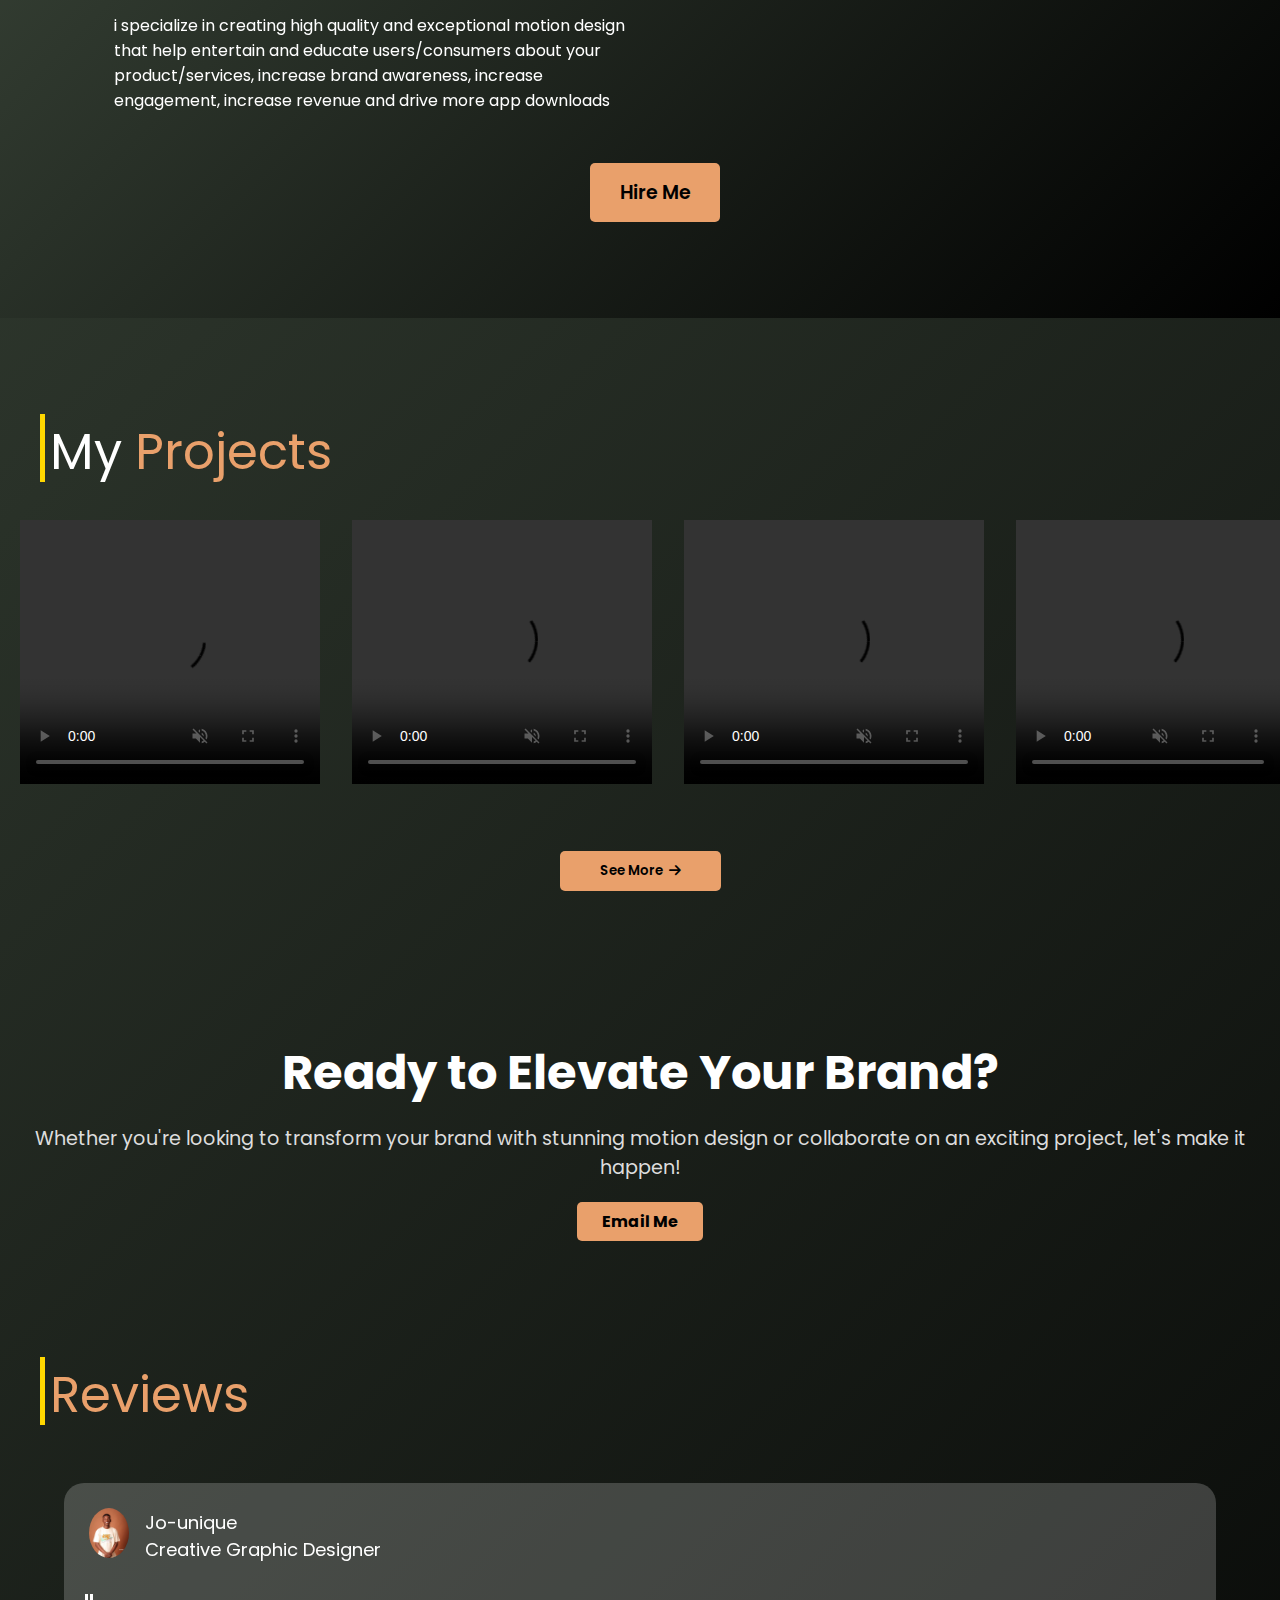
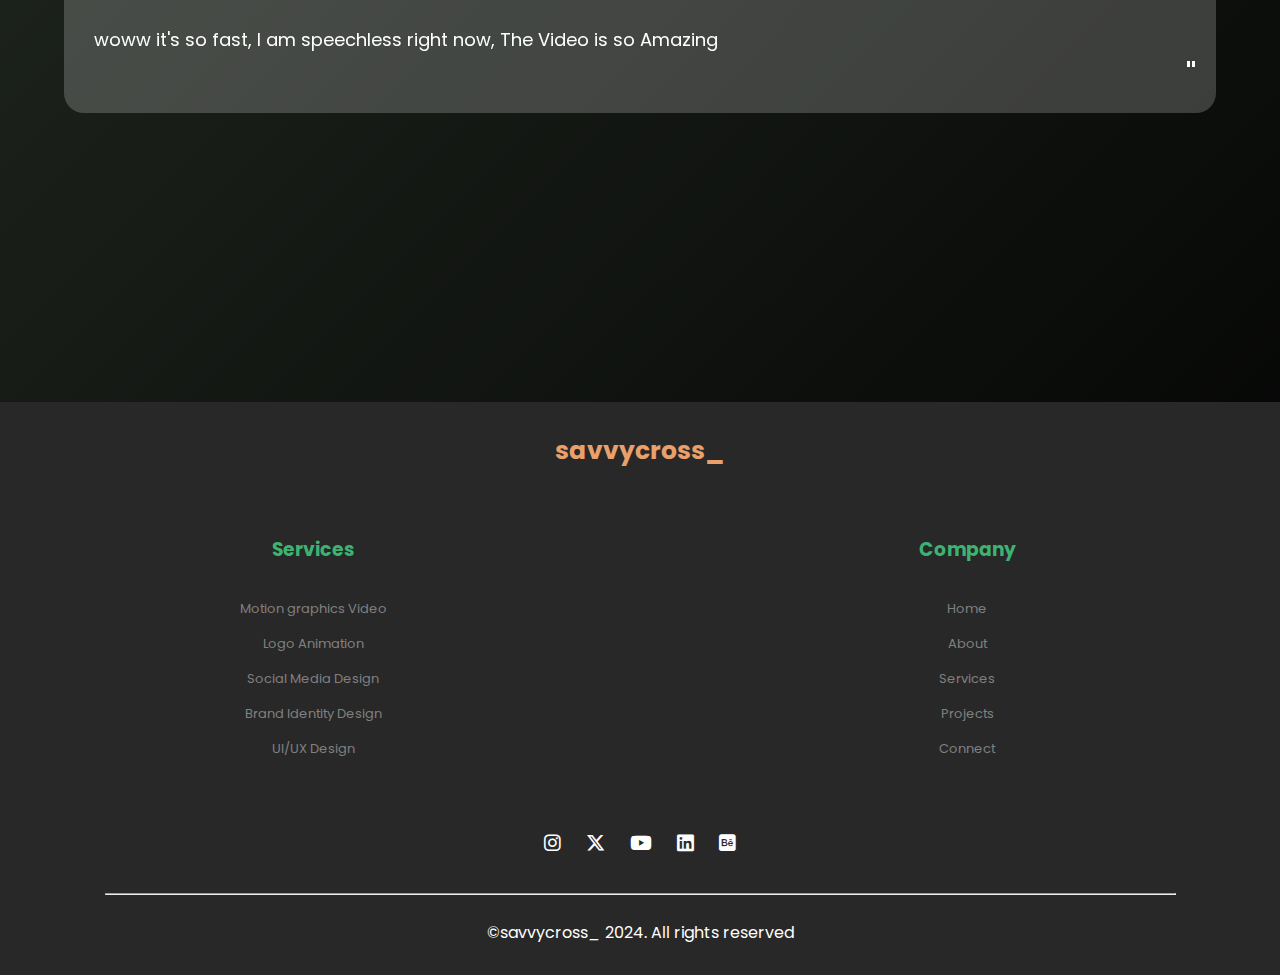
==== commit 13045437: "Update index.html" ====
--- a/index.html
+++ b/index.html
@@ -13,21 +13,21 @@
 <meta name="apple-mobile-web-app-title" content="Savvy Cross">
 
 <!-- SEO Meta Tags -->
-<meta name="description" content="Discover the creative world of Savvy Cross, a motion designer specializing in high-quality animations and branding visuals.">
-<meta name="keywords" content="Savvy Cross, motion design, animation, branding, 2D animation, video editing, motion graphics, creative design, visual effects, brand storytelling, professional animation services">
+<!-- Essential SEO Meta Tags -->
+<title>Official Website of Savvy Cross | Motion Designer & Animator</title>
+<meta name="description" content="Official website of Savvy Cross, a motion designer specializing in high-quality animations and branding visuals. Explore his work and get in touch today.">
+<meta name="keywords" content="Savvy Cross, Official Website, motion design, animation, branding, 2D animation, video editing, motion graphics, creative design, visual effects, brand storytelling, professional animation services">
 <meta name="robots" content="index, follow">
 <meta name="author" content="Savvy Cross">
-<meta name="language" content="English">
-<meta name="rating" content="General">
-<meta name="distribution" content="global">
-<meta name="revisit-after" content="7 days">
-<meta name="copyright" content="© 2025 Savvy Cross">
-<meta name="google-site-verification" content="fb9f675091cb7c1e">
+<meta name="googlebot" content="index, follow">
 <meta name="bingbot" content="index, follow">
+<meta name="yandex-verification" content="your-yandex-verification-code">
+<meta name="msvalidate.01" content="your-bing-verification-code">
+<meta name="google-site-verification" content="fb9f675091cb7c1e"> <!-- Google Search Console verification -->
 
 <!-- Open Graph Meta Tags (For Facebook & LinkedIn) -->
-<meta property="og:title" content="Savvy Cross | Motion Designer & Animator">
-<meta property="og:description" content="Transform your brand with high-quality motion design and animation by Savvy Cross.">
+<meta property="og:title" content="Official Website of Savvy Cross | Motion Designer & Animator">
+<meta property="og:description" content="Explore the creative world of Savvy Cross, a professional motion designer crafting high-quality branding animations.">
 <meta property="og:image" content="https://i.imgur.com/u5ObEni.jpeg">
 <meta property="og:url" content="https://savvy-cross.netlify.app">
 <meta property="og:type" content="website">
@@ -35,8 +35,8 @@
 
 <!-- Twitter Card Meta Tags -->
 <meta name="twitter:card" content="summary_large_image">
-<meta name="twitter:title" content="Savvy Cross | High-Impact Motion Graphics & Animation">
-<meta name="twitter:description" content="Professional motion design that makes brands stand out and connect with audiences.">
+<meta name="twitter:title" content="Savvy Cross | Official Motion Design Portfolio">
+<meta name="twitter:description" content="Discover the official website of Savvy Cross, showcasing premium motion graphics and branding visuals.">
 <meta name="twitter:image" content="https://i.imgur.com/u5ObEni.jpeg">
 <meta name="twitter:site" content="@savvycross_">
 <meta name="twitter:creator" content="@savvycross_">
@@ -45,7 +45,8 @@
 <meta name="geo.region" content="NG">
 <meta name="geo.placename" content="Nigeria">
 <meta name="geo.position" content="9.0820;8.6753">
-<meta name="ICBM" content="9.0820, 8.6753">
+<meta name="business:contact_data:country_name" content="Nigeria">
+
 
 <!-- Schema.org JSON-LD Markup -->
 <script type="application/ld+json">
--- a/style.css
+++ b/style.css
@@ -339,7 +339,7 @@
   padding: 20px;
 }
 
-.cta-container h1 {
+.cta-container h2 {
   font-size: 3rem;
   margin-bottom: 15px;
   color: #fff;
@@ -477,7 +477,7 @@
 .levelimg{
   width:400px;
 }
-.level h1{
+.level h2{
   font-size: 55px;
 }
 @media (max-width: 1024px) {
@@ -554,7 +554,7 @@
     width: 100%;
     padding-left: 0;
   }
-  .level h1{
+  .level h1\2{
     font-size: 50px;
   }
 }
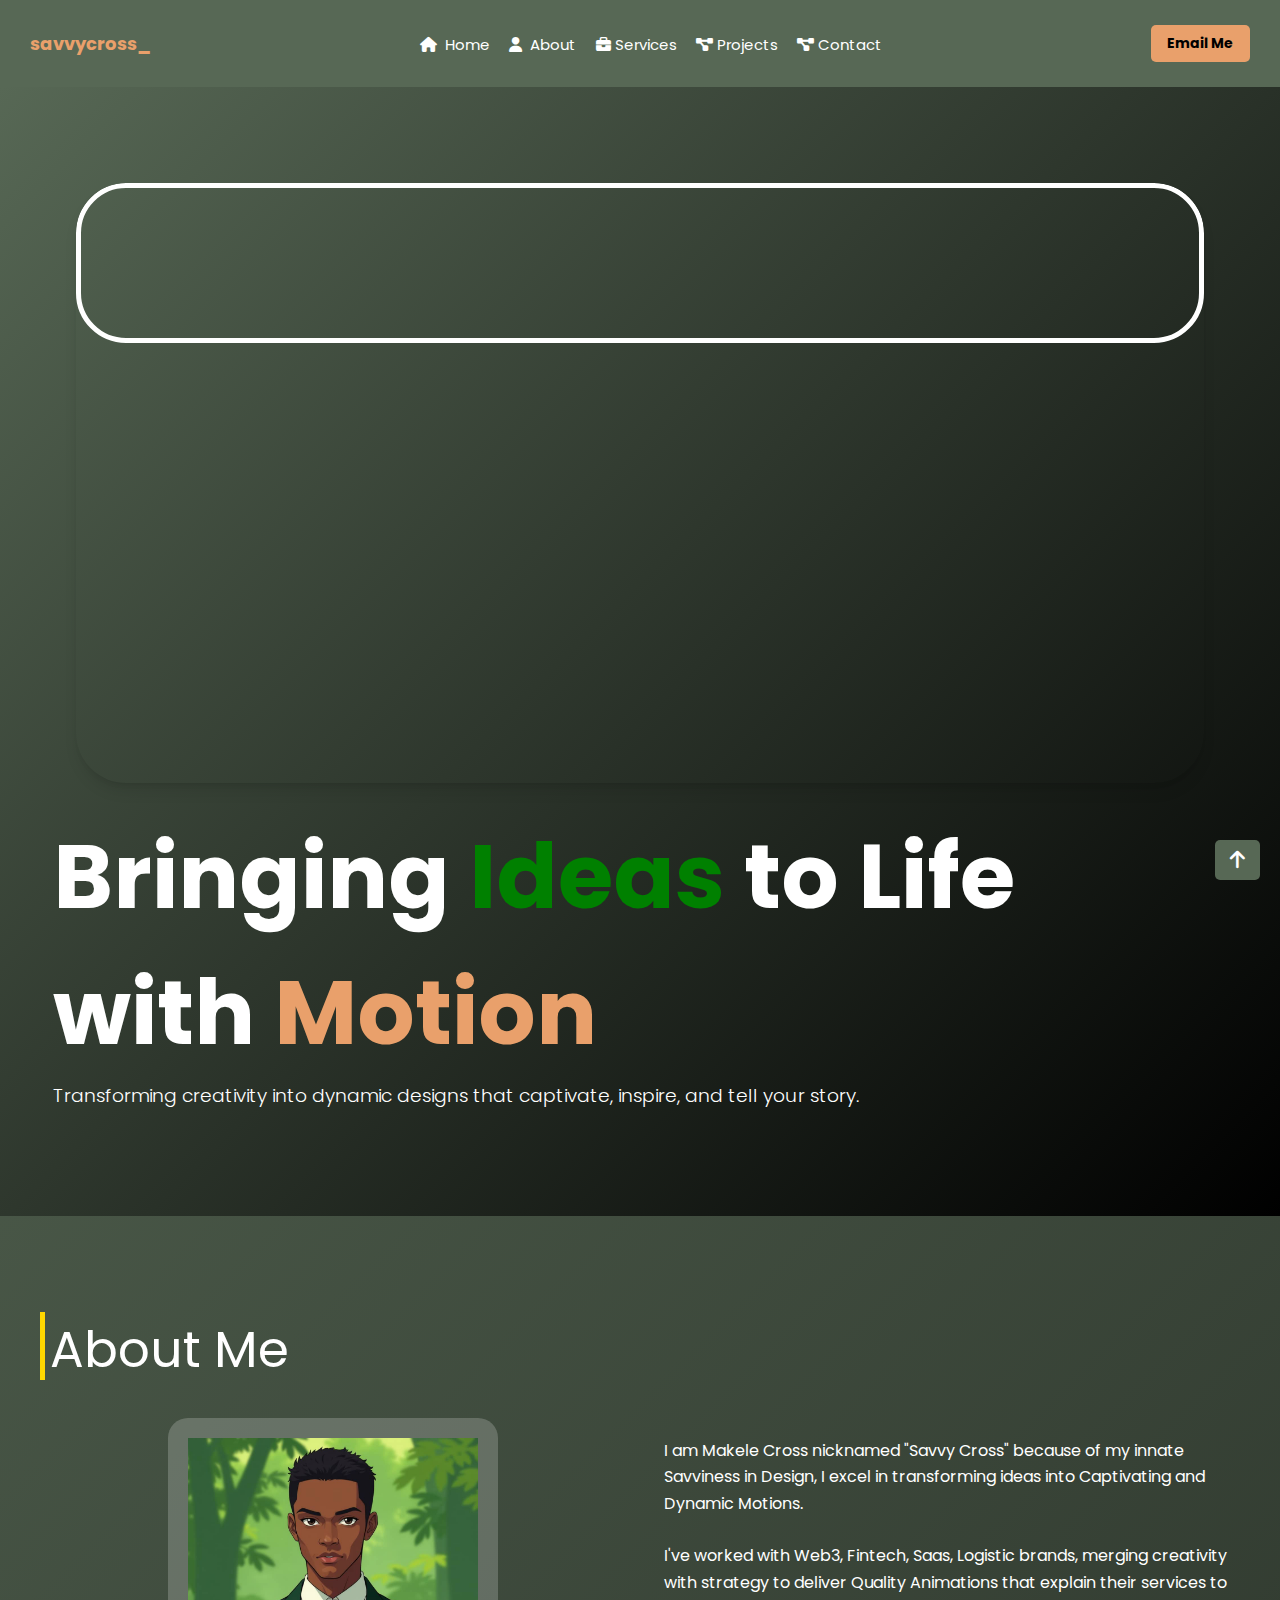
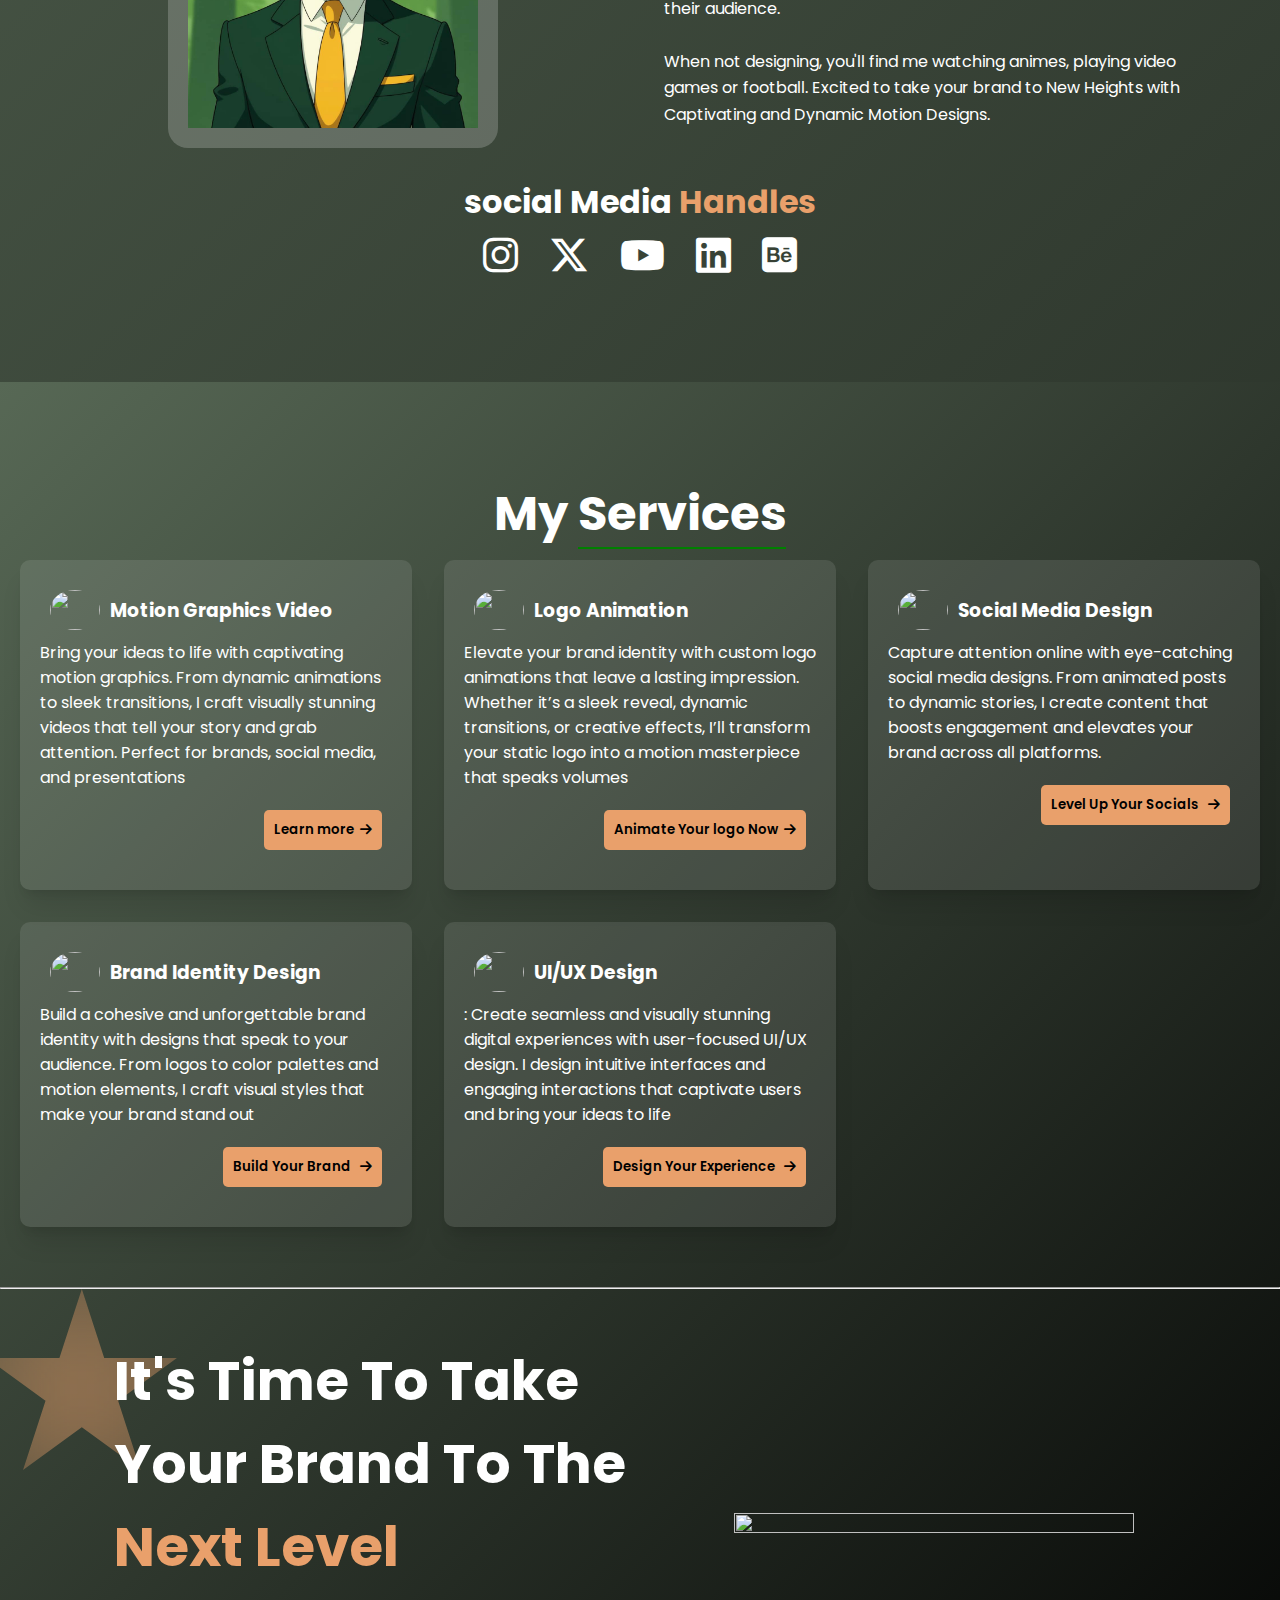
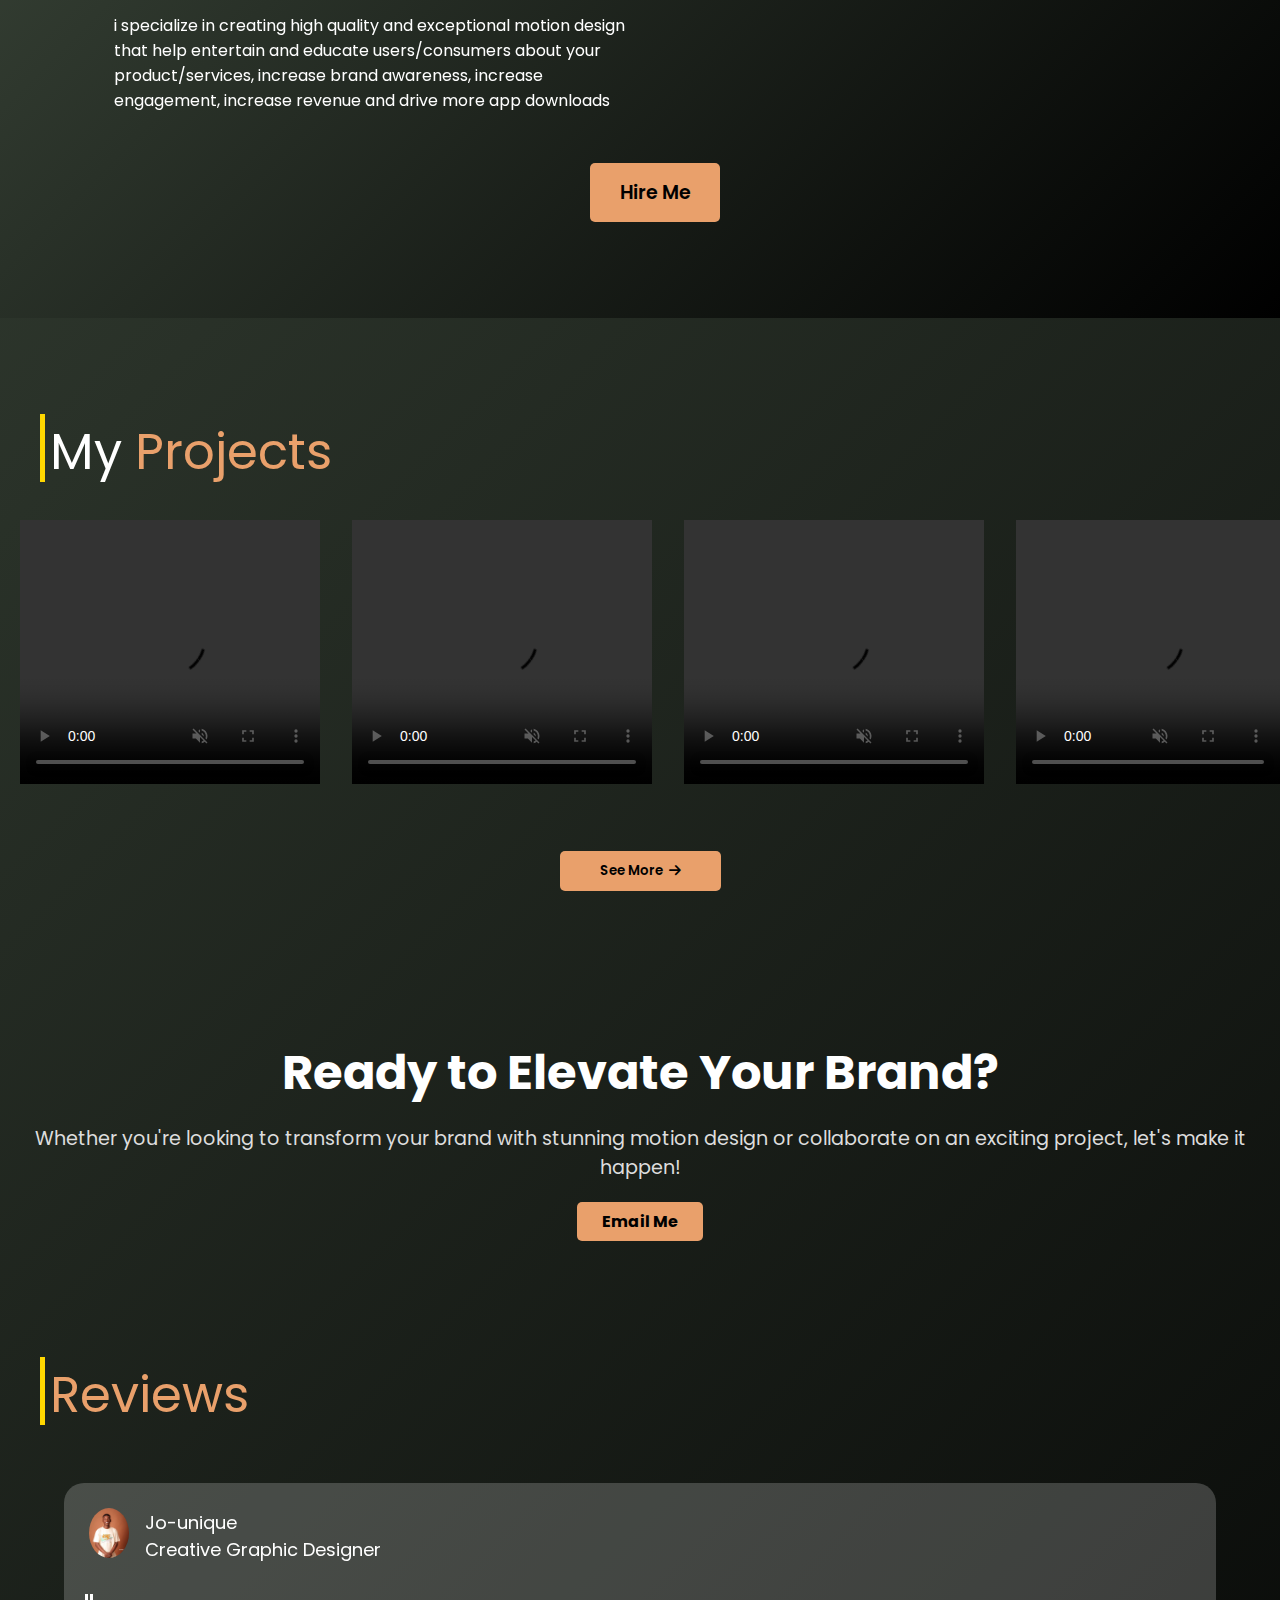
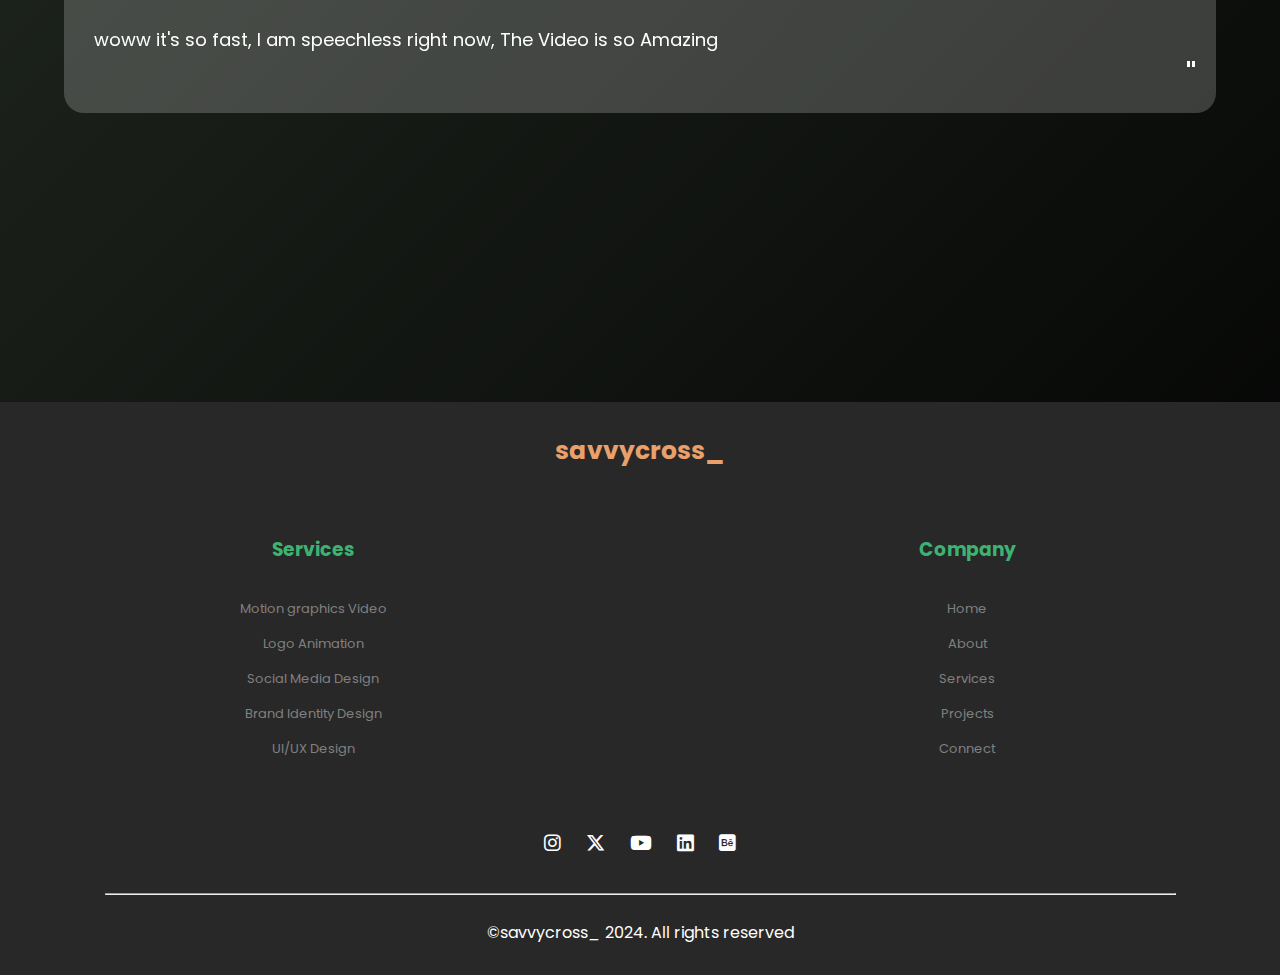
==== commit 8cdd055e: "Update index.html" ====
--- a/index.html
+++ b/index.html
@@ -98,7 +98,10 @@
   </head>
   <body>
     
-    
+    <h1 style="font-size: 1px; color: transparent; position: absolute; left: -9999px;">
+    Official Website of Savvy Cross – Motion Designer
+</h1>
+
     <nav>
       <div class="logo">
         <h2>savvycross_</h2>
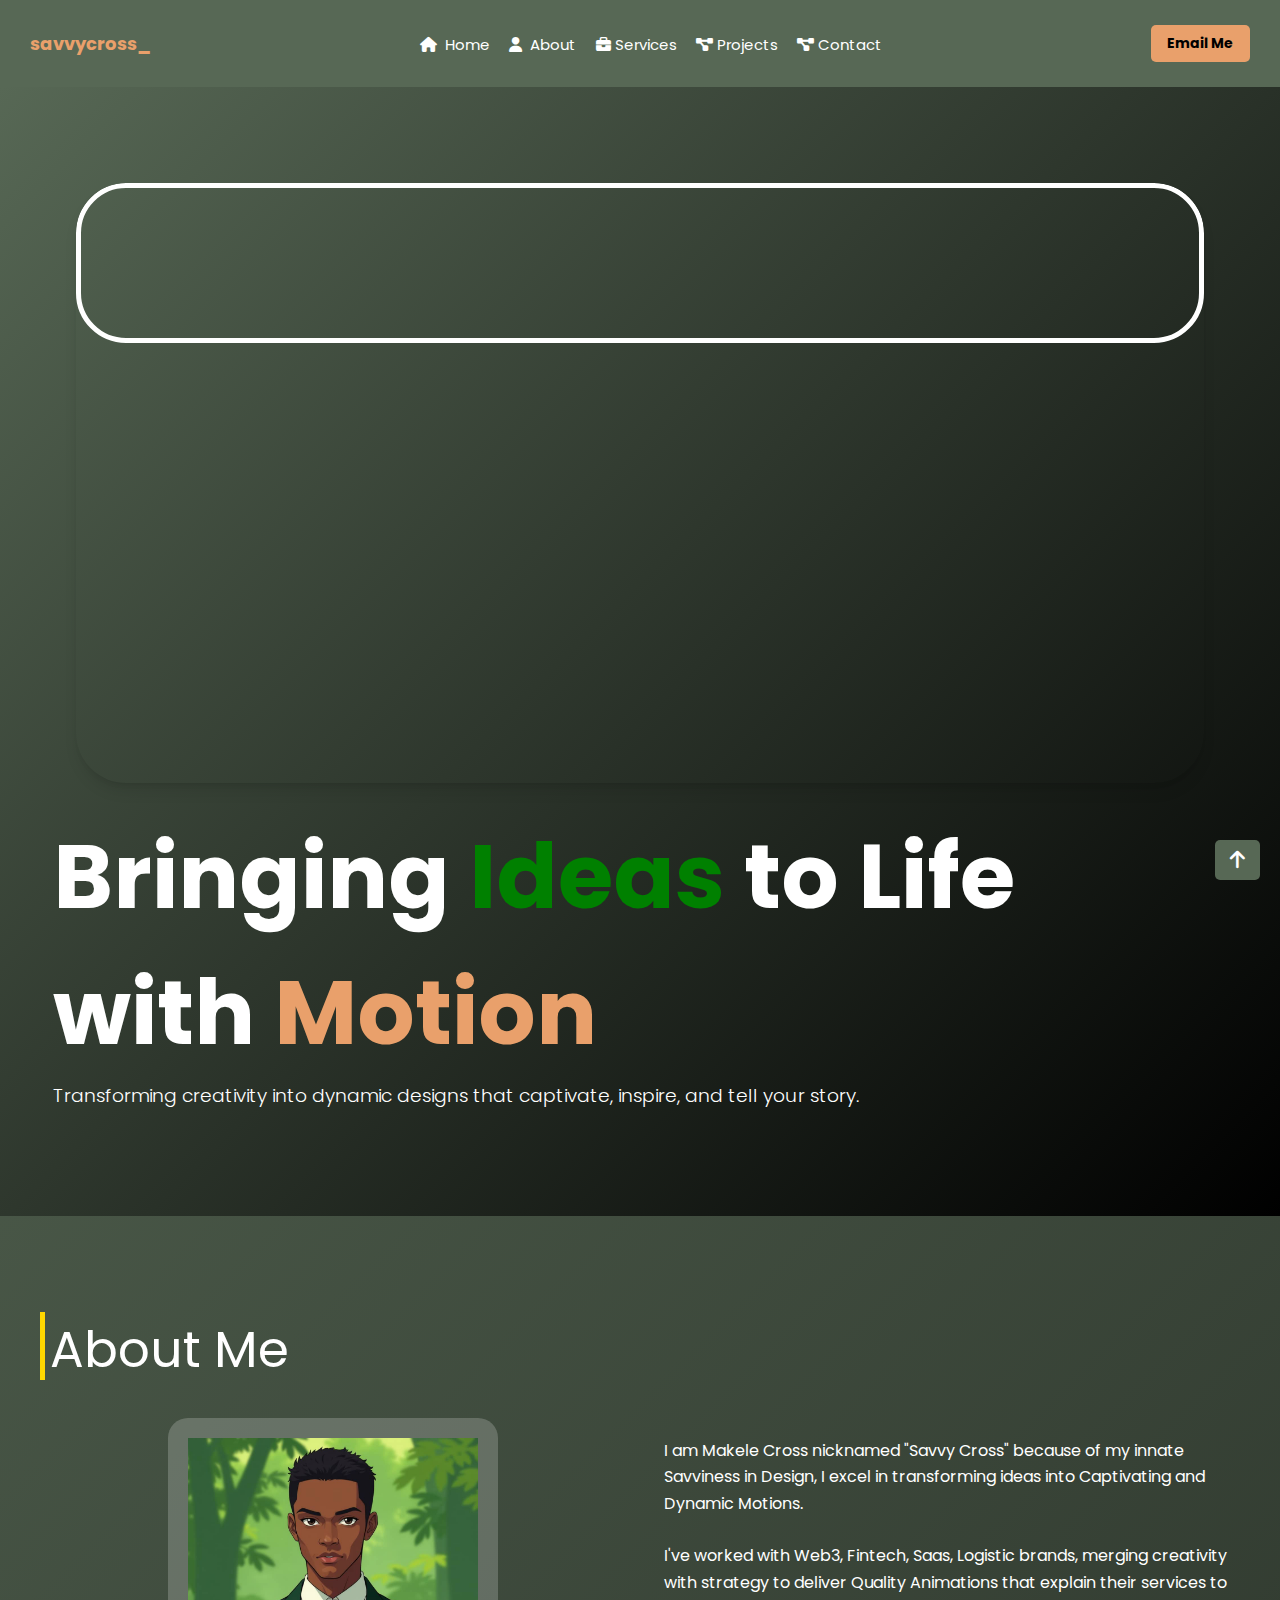
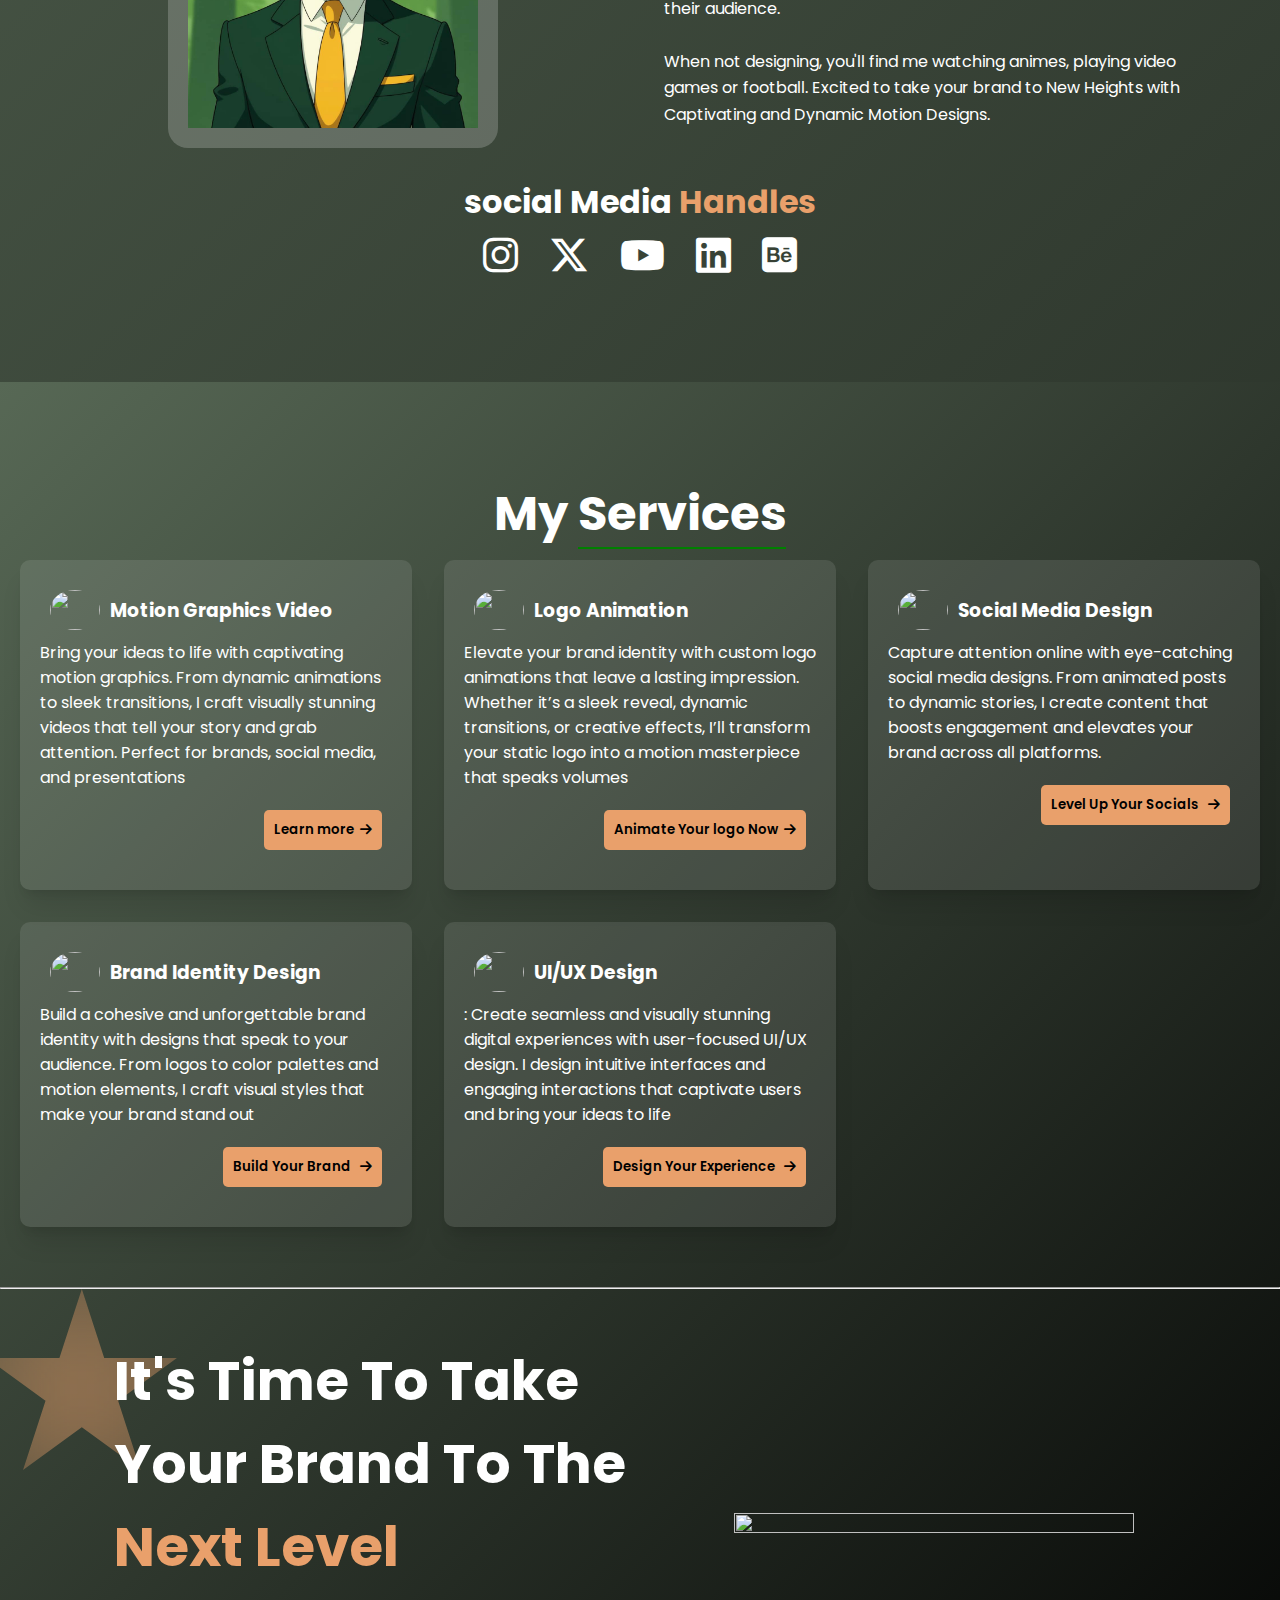
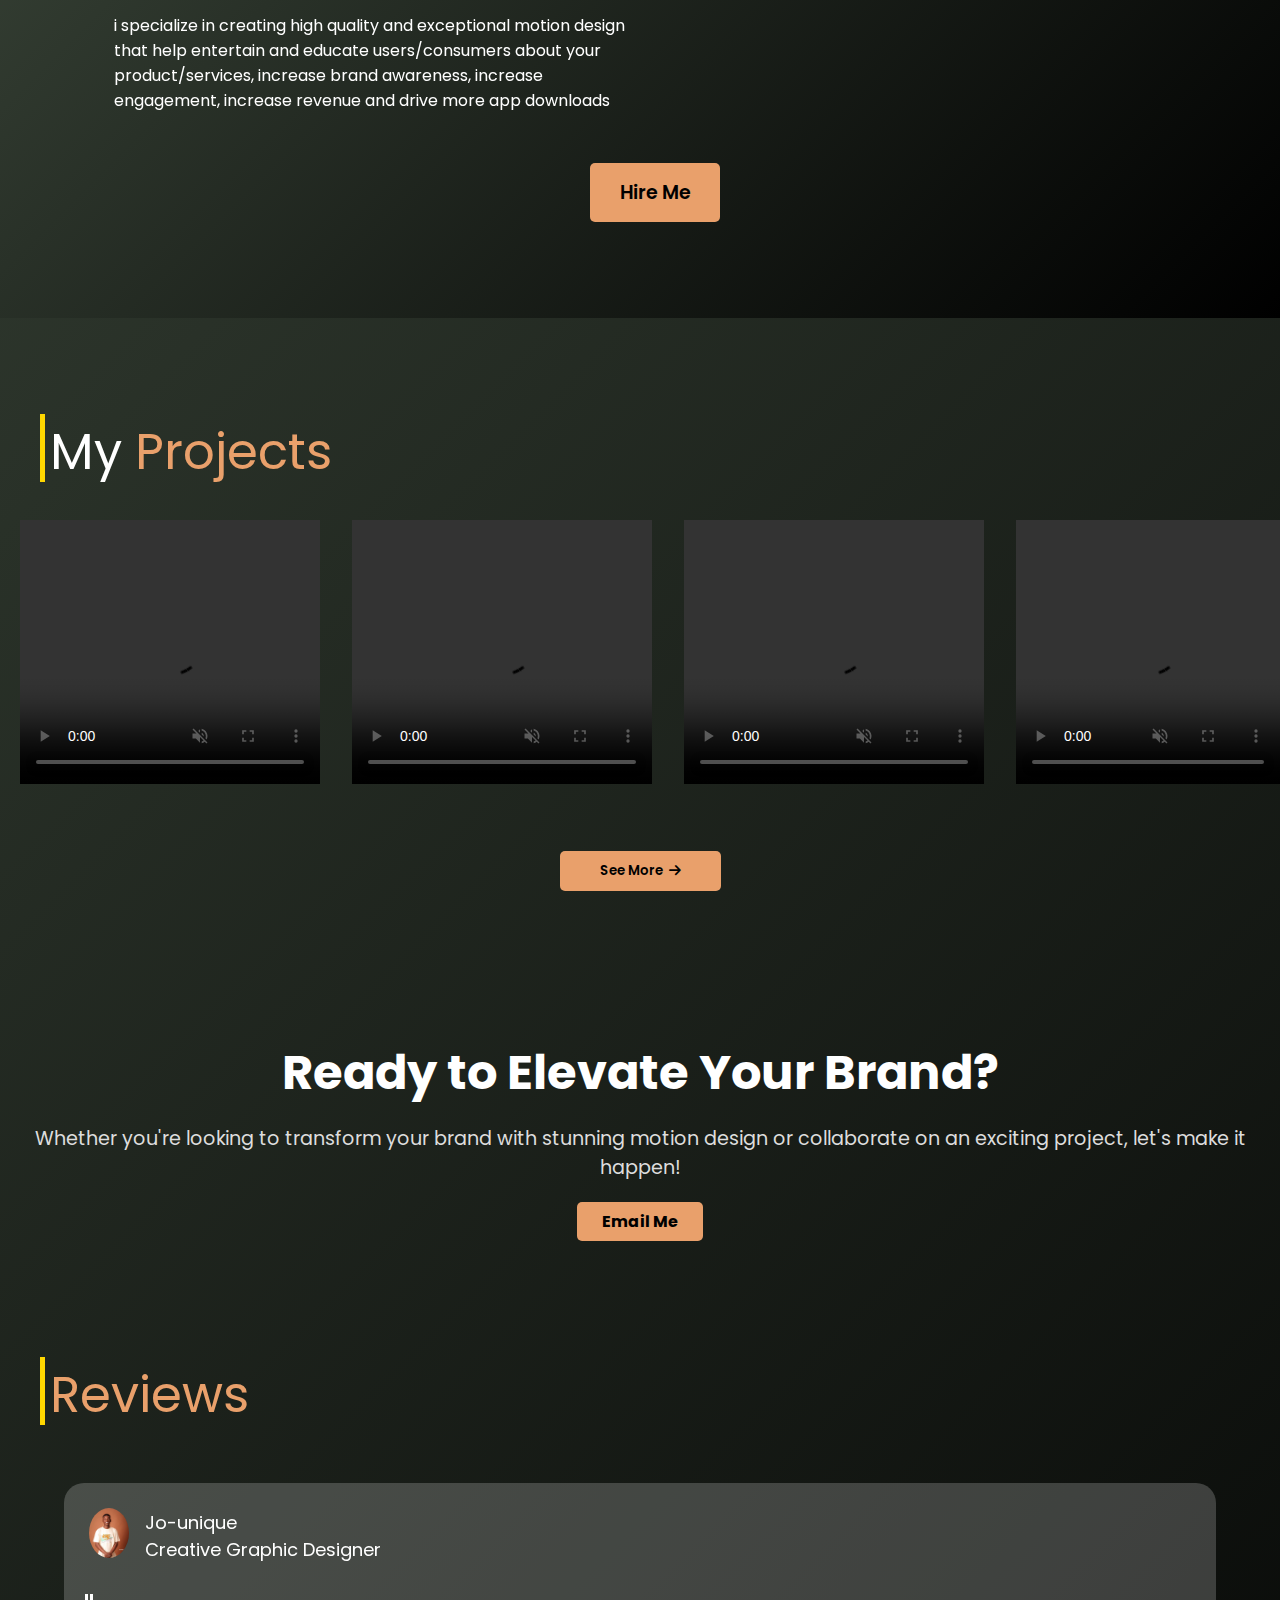
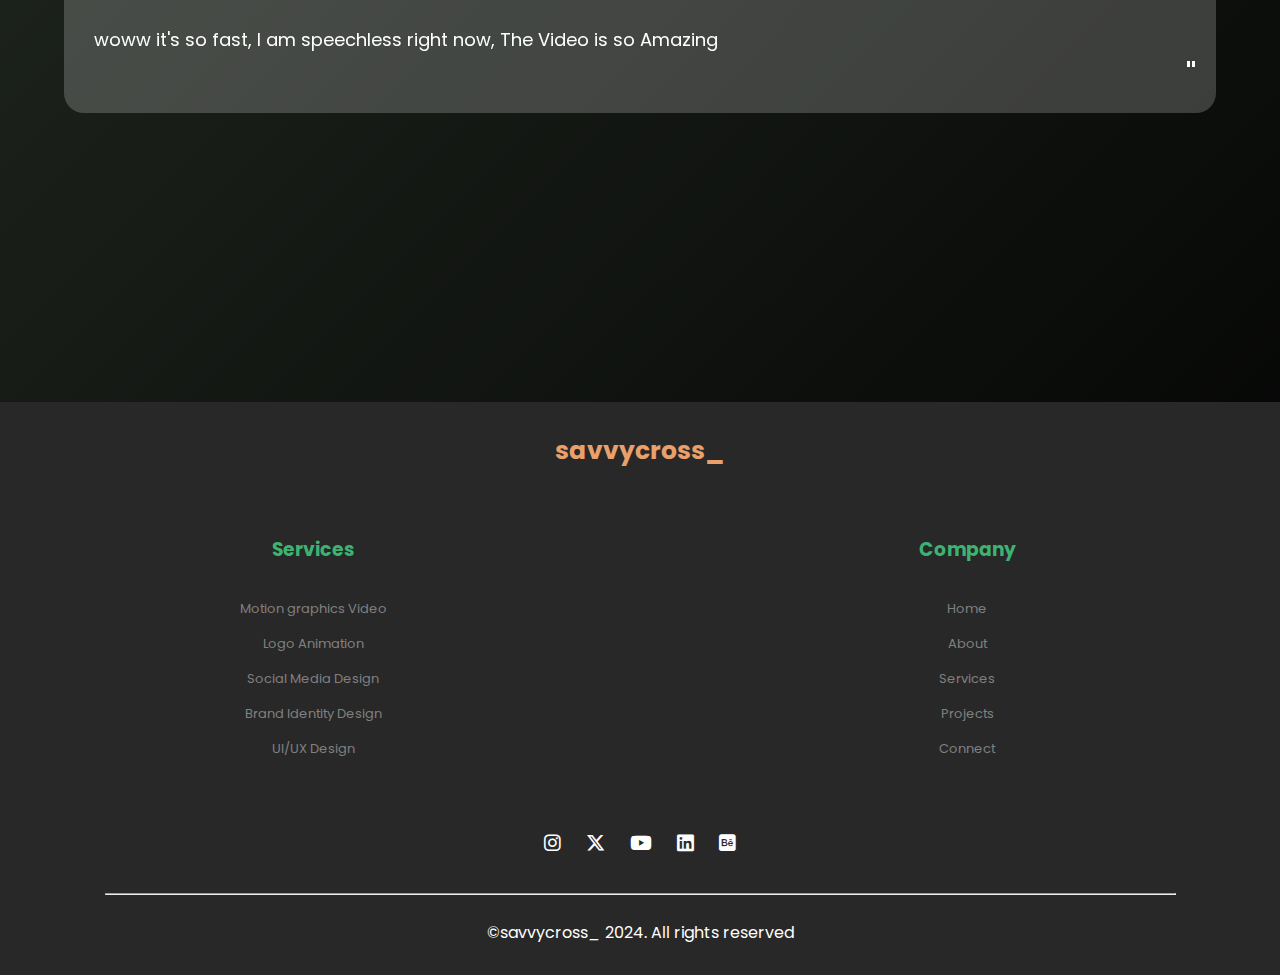
==== commit 0d5227f3: "Update index.html" ====
--- a/index.html
+++ b/index.html
@@ -11,6 +11,7 @@
 <meta name="application-name" content="Savvy Cross">
 <meta name="apple-mobile-web-app-capable" content="yes">
 <meta name="apple-mobile-web-app-title" content="Savvy Cross">
+    
 
 <!-- SEO Meta Tags -->
 <!-- Essential SEO Meta Tags -->
@@ -24,6 +25,10 @@
 <meta name="yandex-verification" content="your-yandex-verification-code">
 <meta name="msvalidate.01" content="your-bing-verification-code">
 <meta name="google-site-verification" content="fb9f675091cb7c1e"> <!-- Google Search Console verification -->
+<link rel="canonical" href="https://savvy-cross.netlify.app">
+    <meta name="publisher" content="Savvy Cross">
+<meta name="creator" content="Gbohunmi Williams">
+
 
 <!-- Open Graph Meta Tags (For Facebook & LinkedIn) -->
 <meta property="og:title" content="Official Website of Savvy Cross | Motion Designer & Animator">
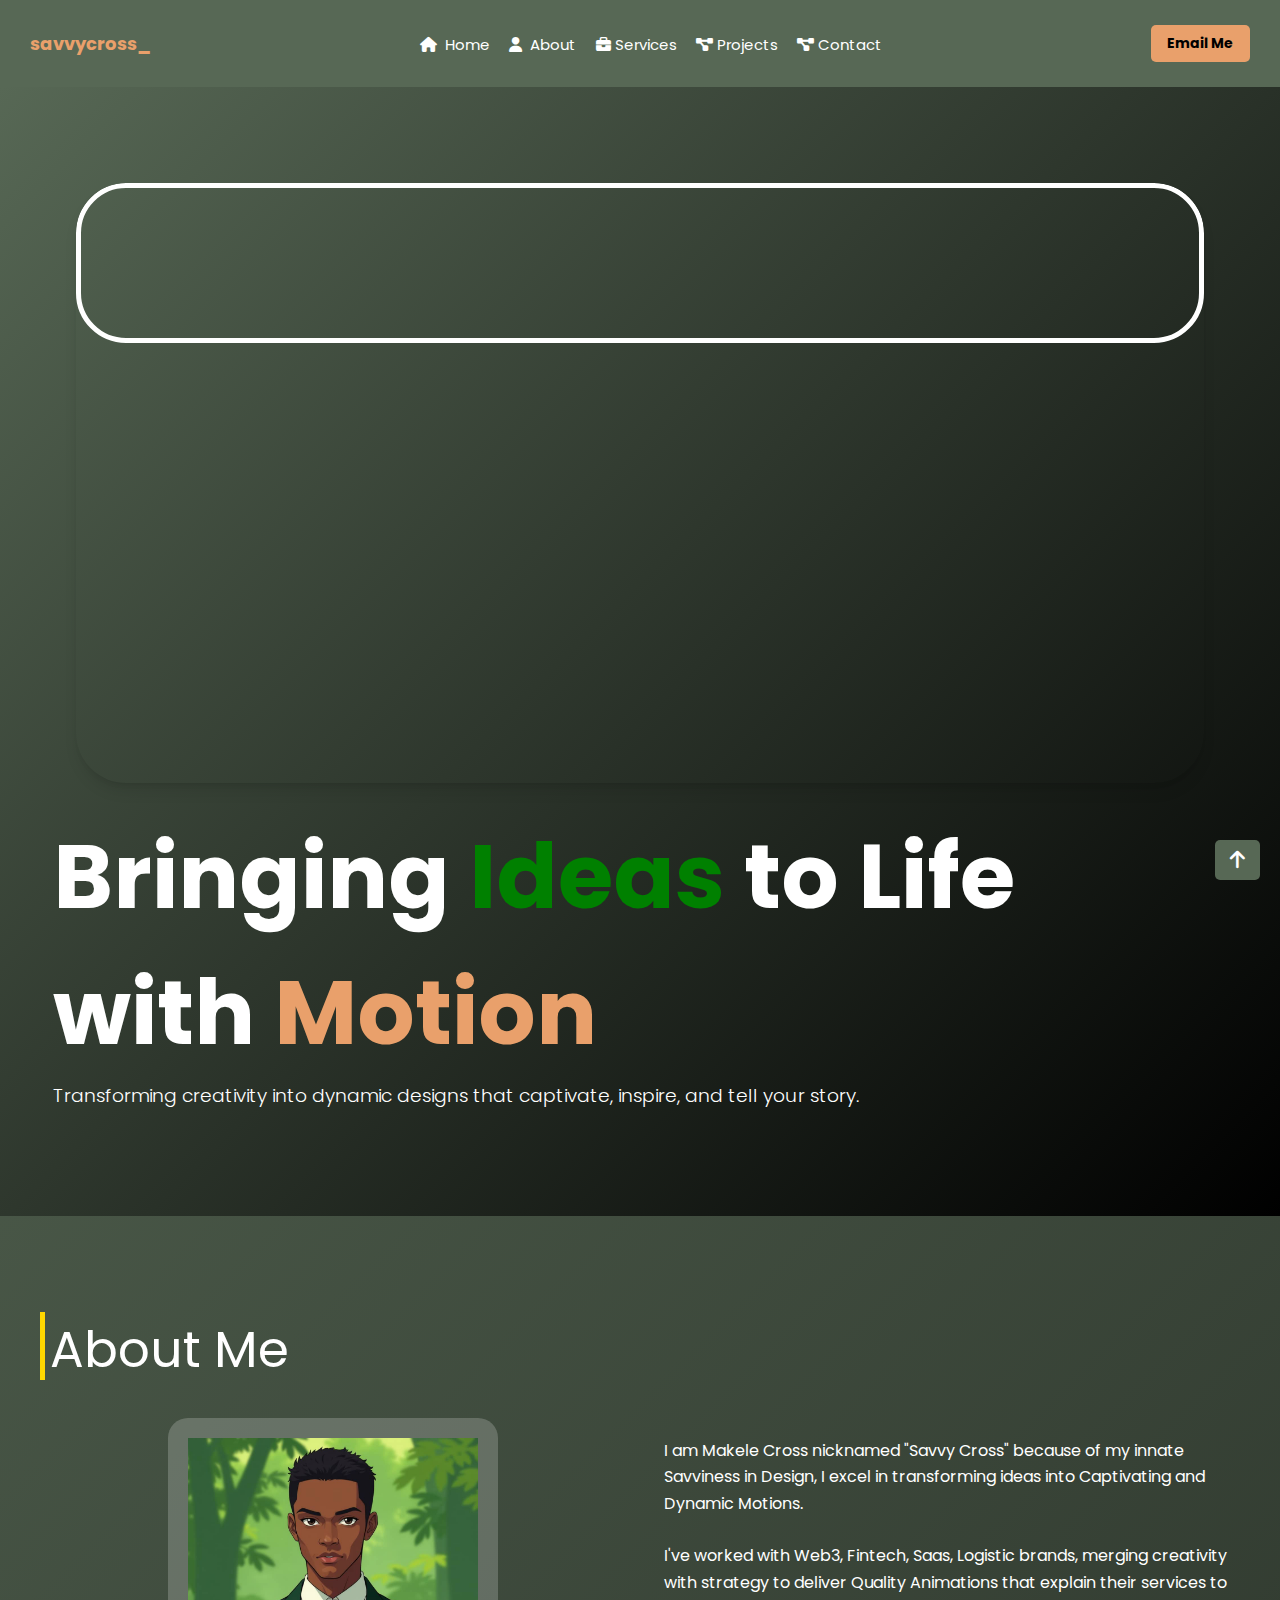
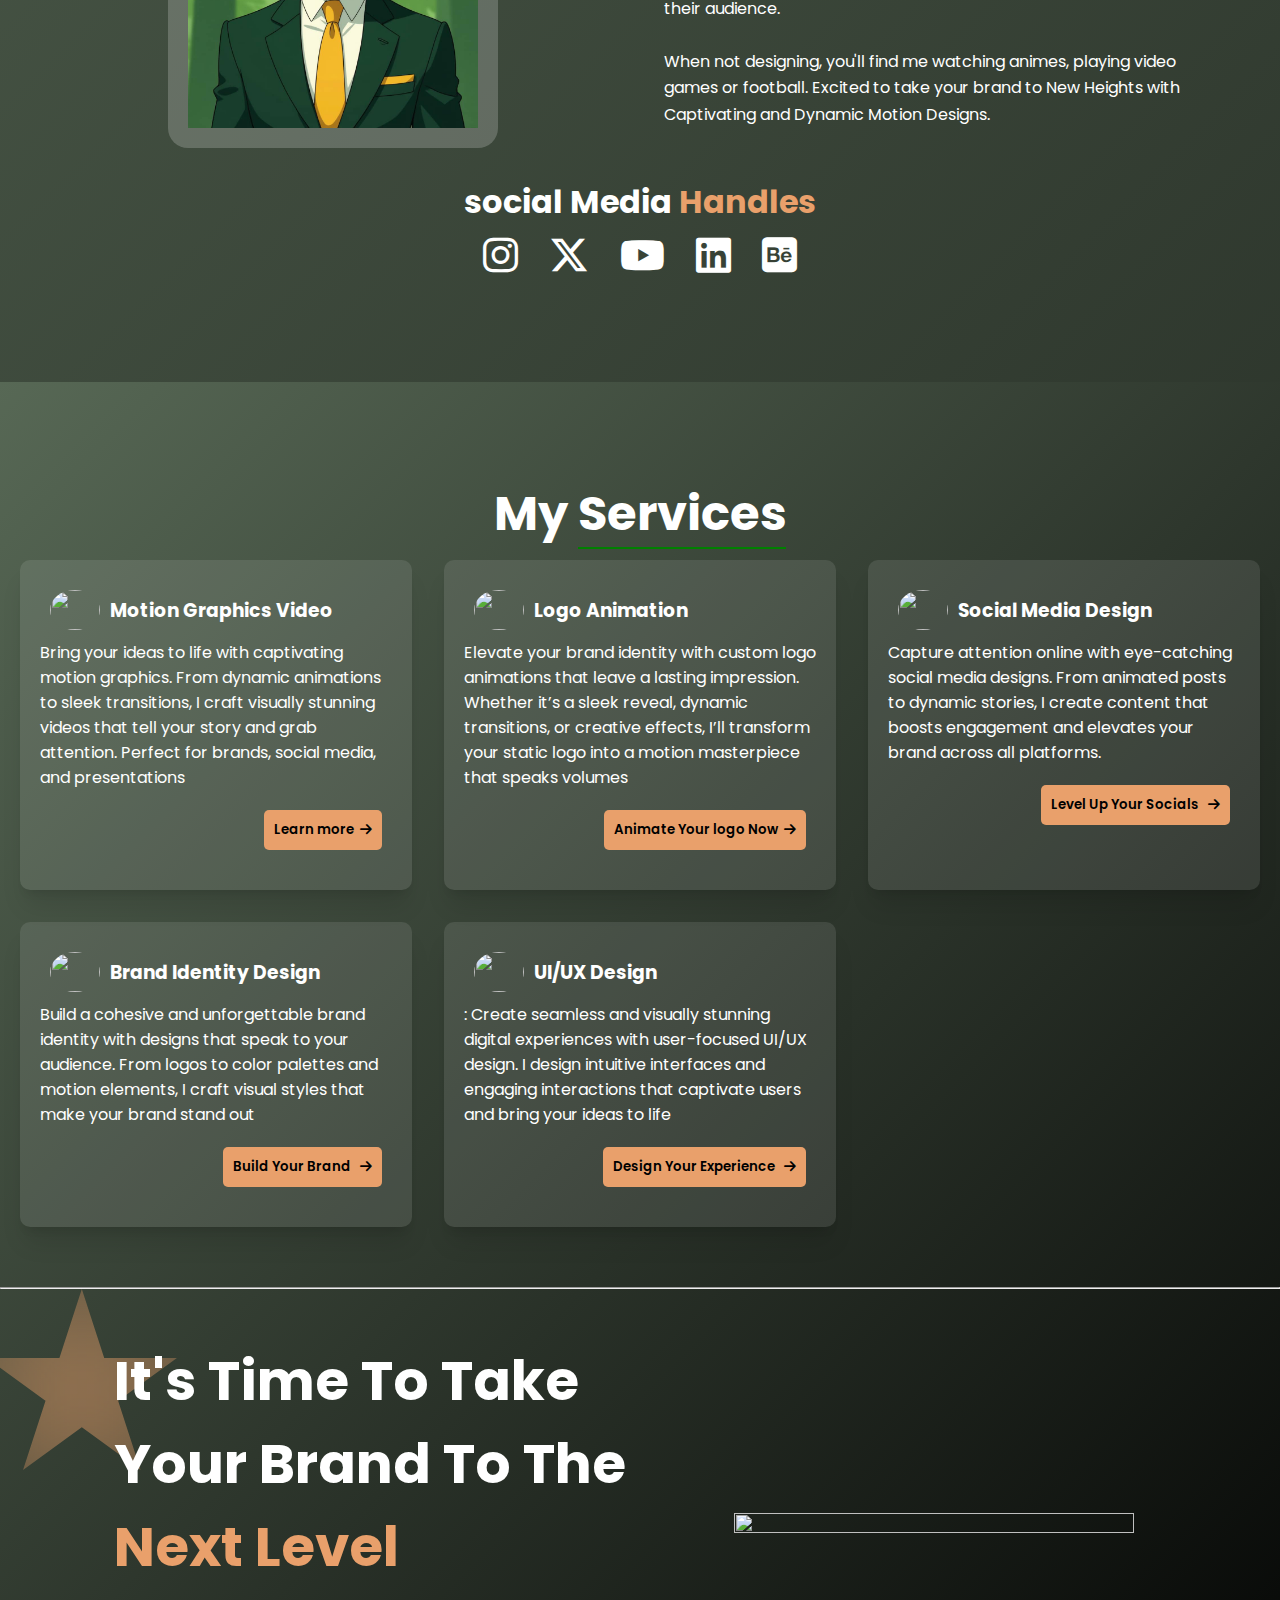
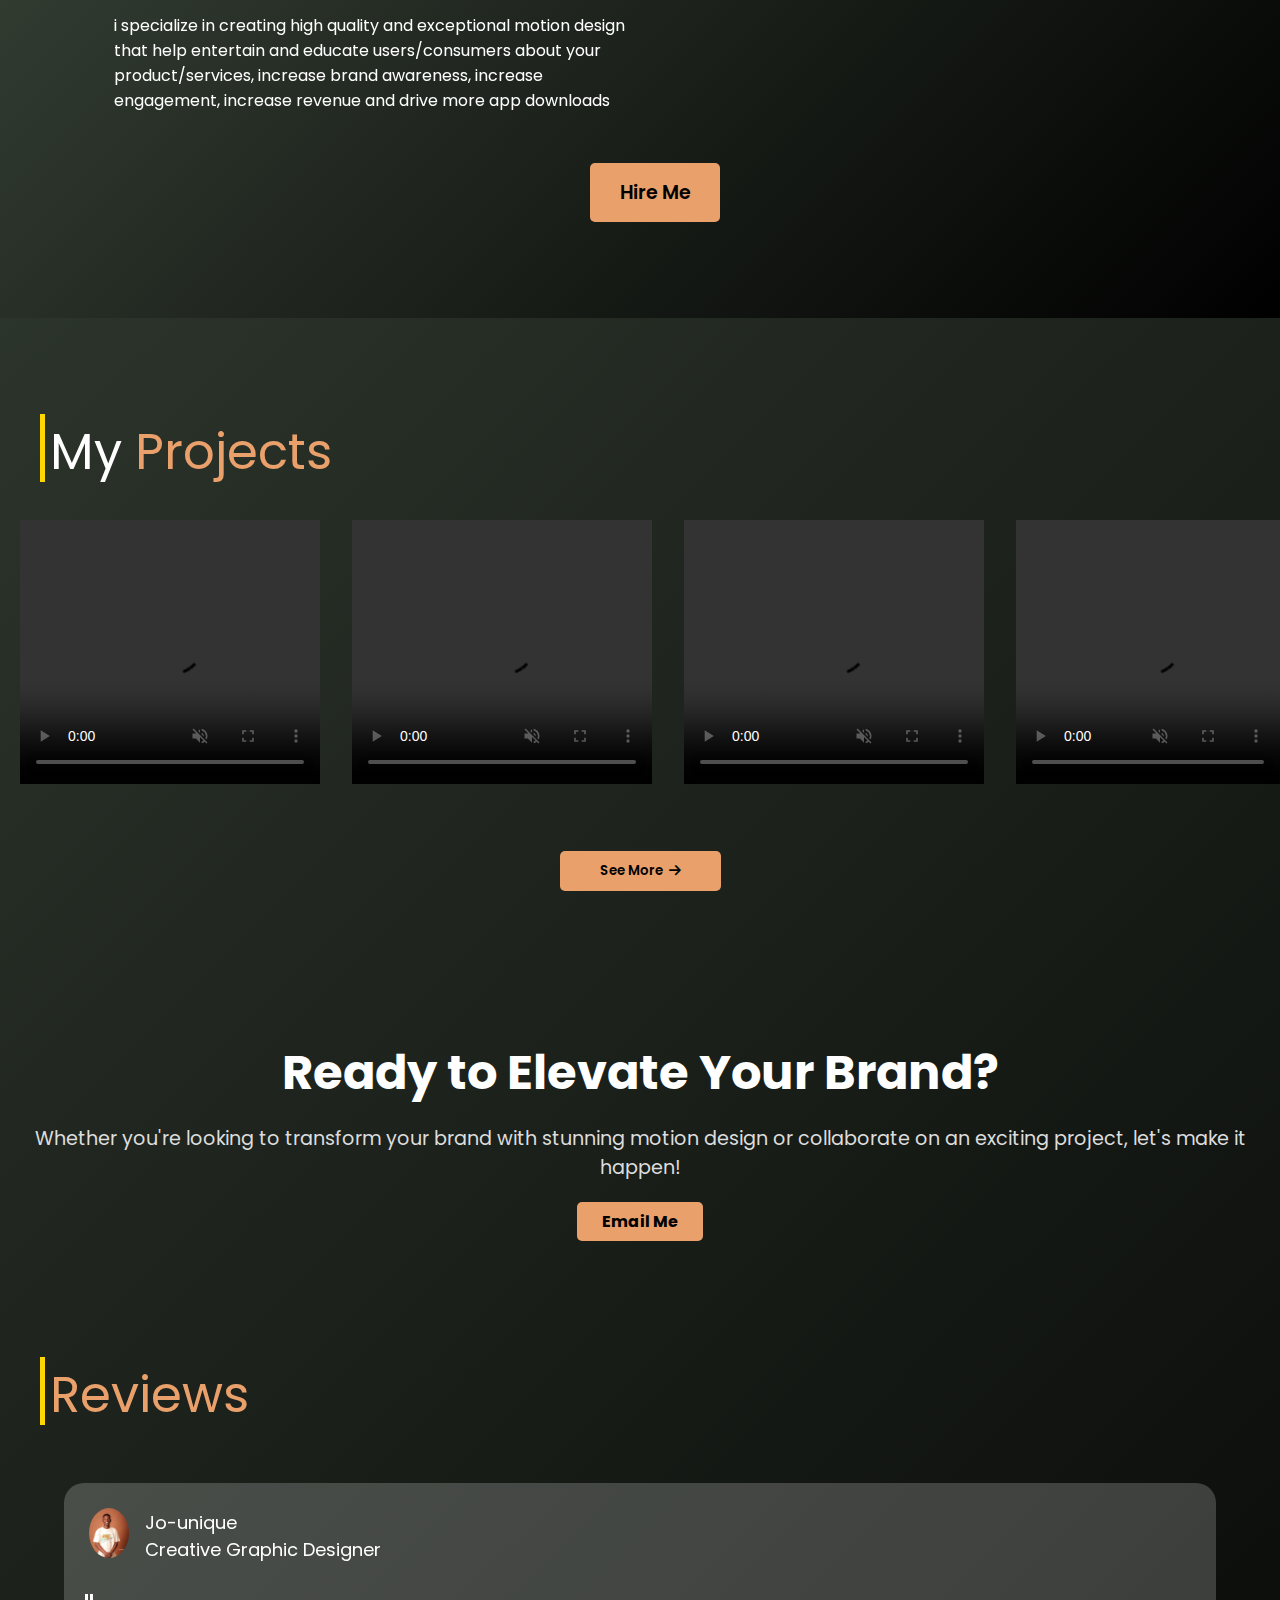
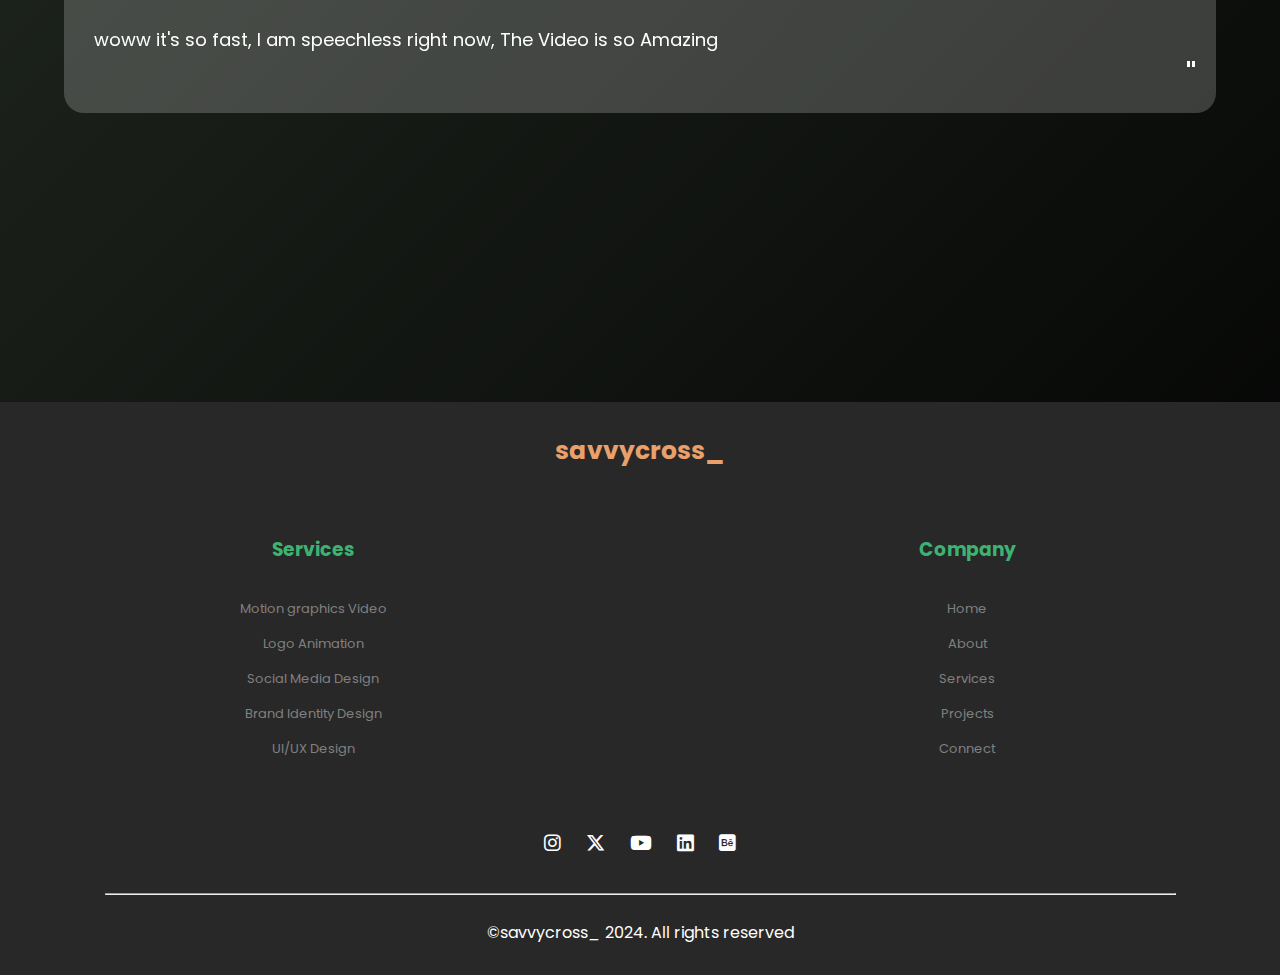
==== commit e55ce592: "Update index.html" ====
--- a/index.html
+++ b/index.html
@@ -28,6 +28,9 @@
 <link rel="canonical" href="https://savvy-cross.netlify.app">
     <meta name="publisher" content="Savvy Cross">
 <meta name="creator" content="Gbohunmi Williams">
+    <meta name="language" content="English">
+<meta http-equiv="Content-Language" content="en">
+
 
 
 <!-- Open Graph Meta Tags (For Facebook & LinkedIn) -->
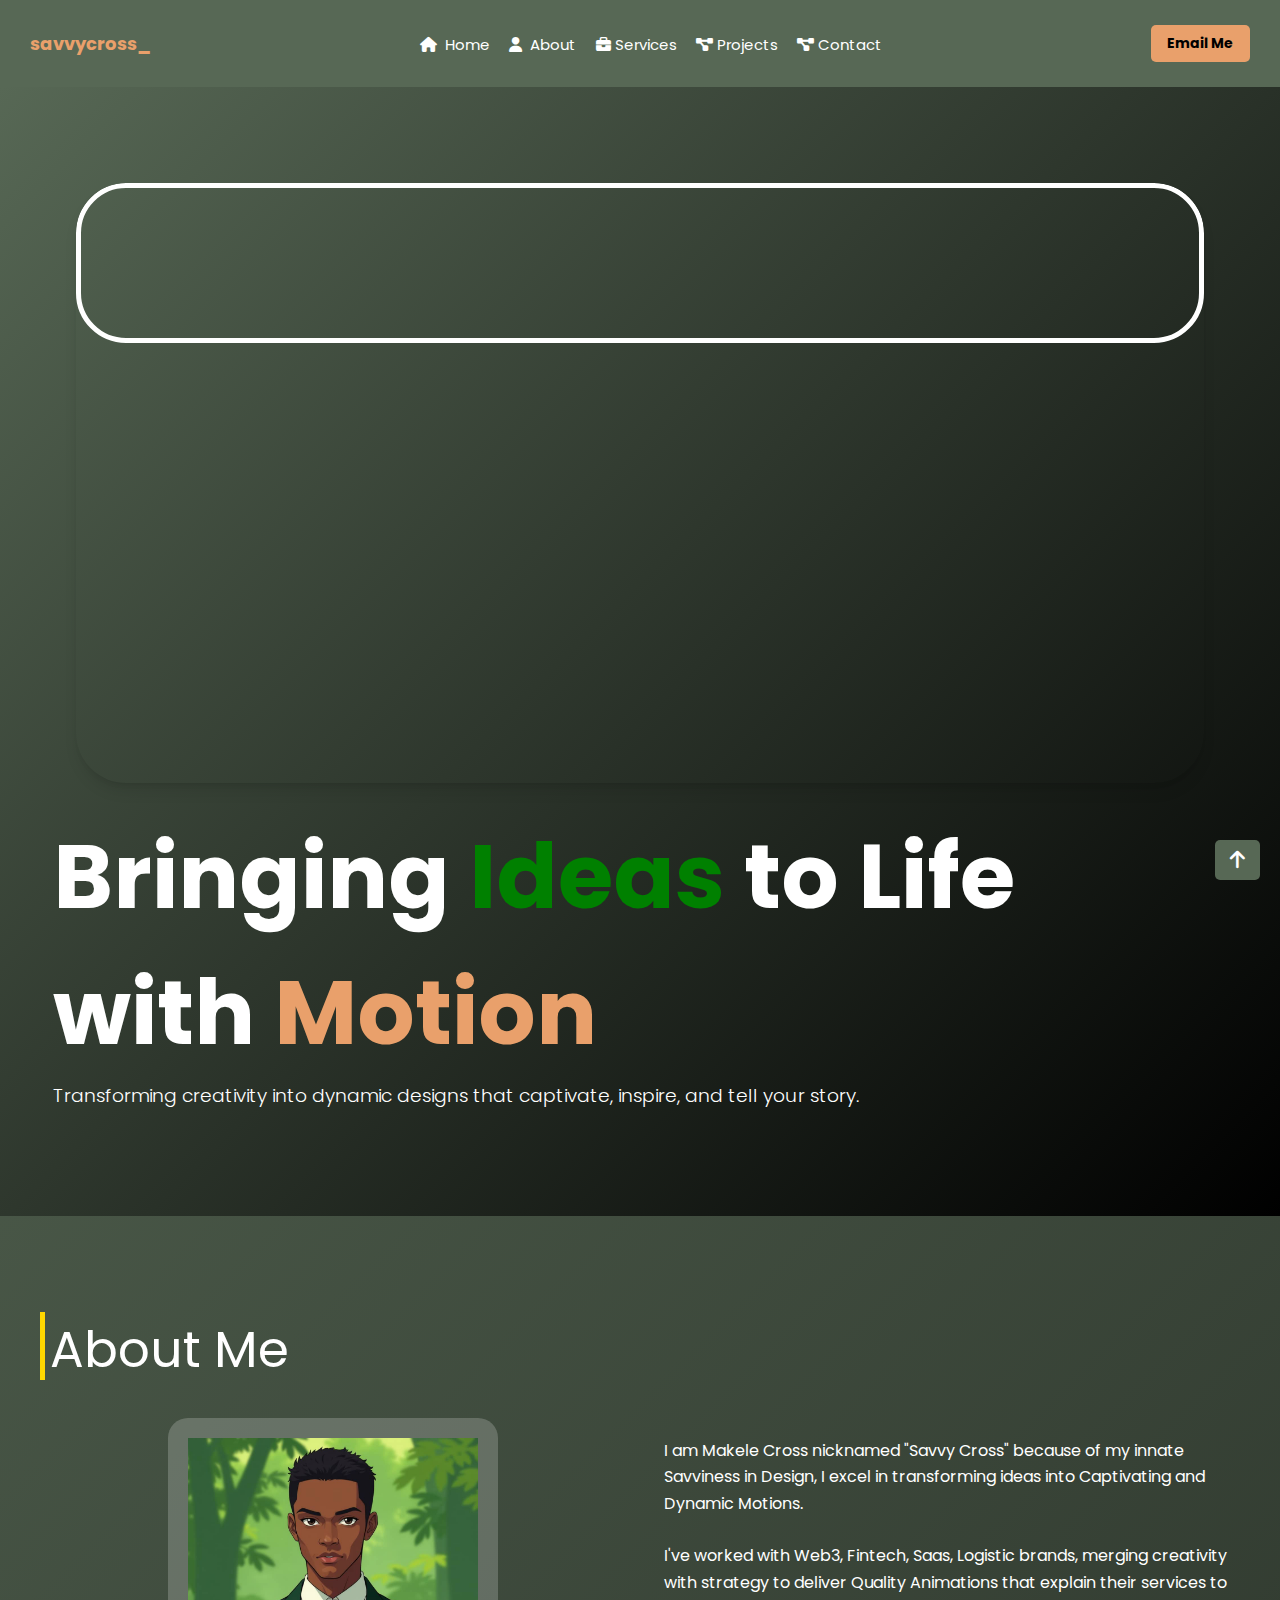
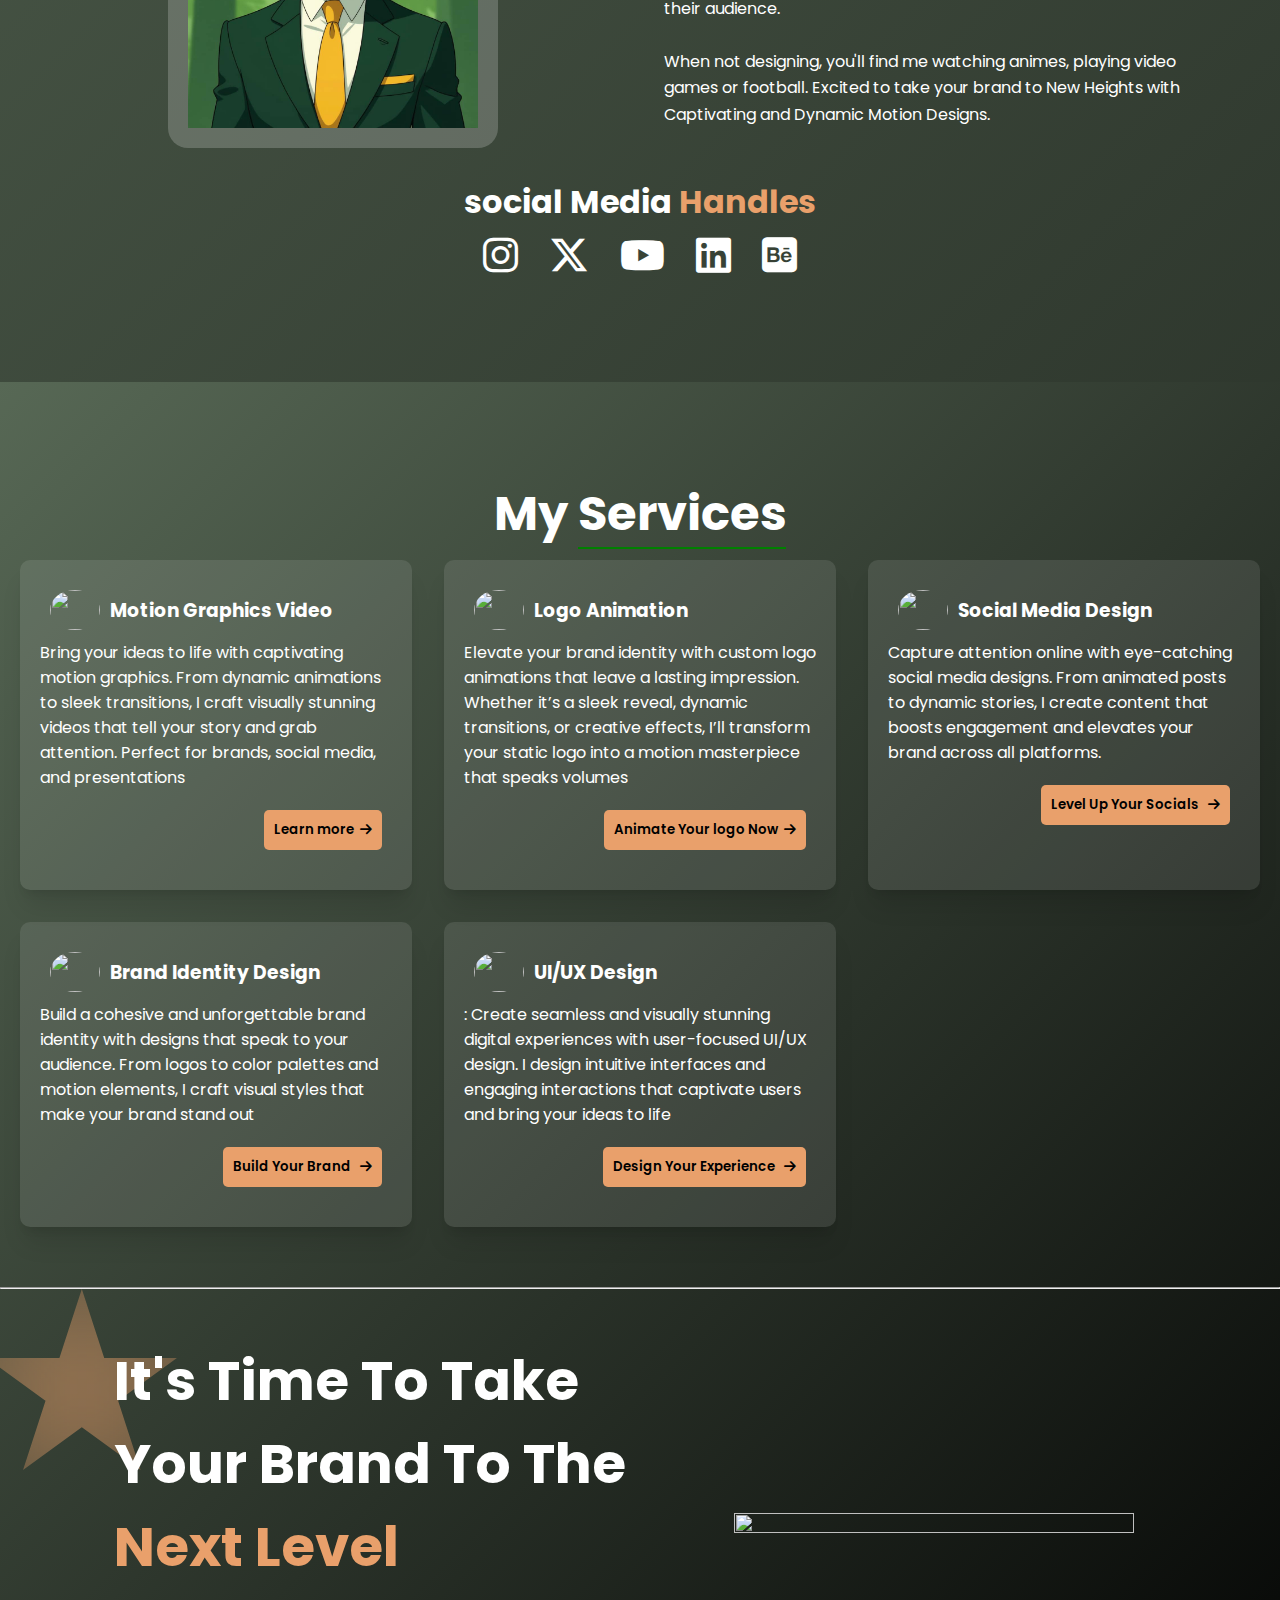
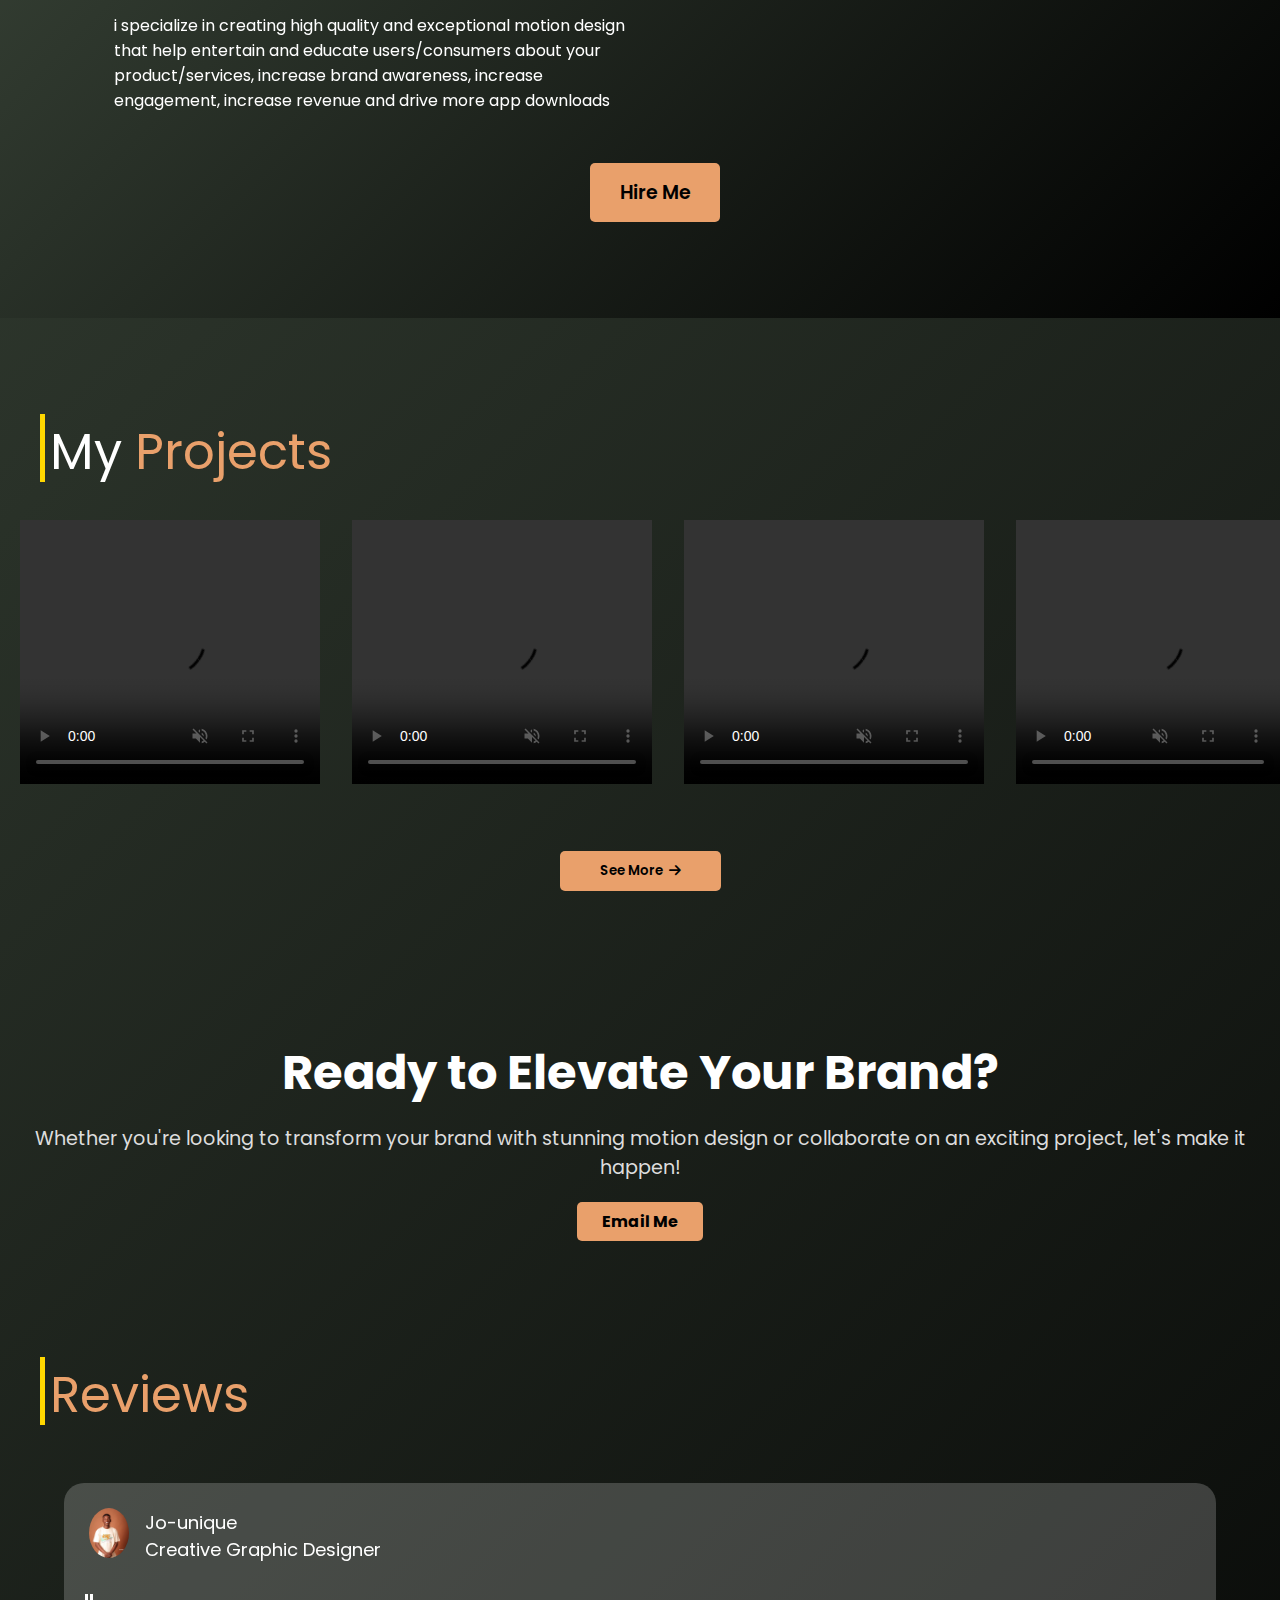
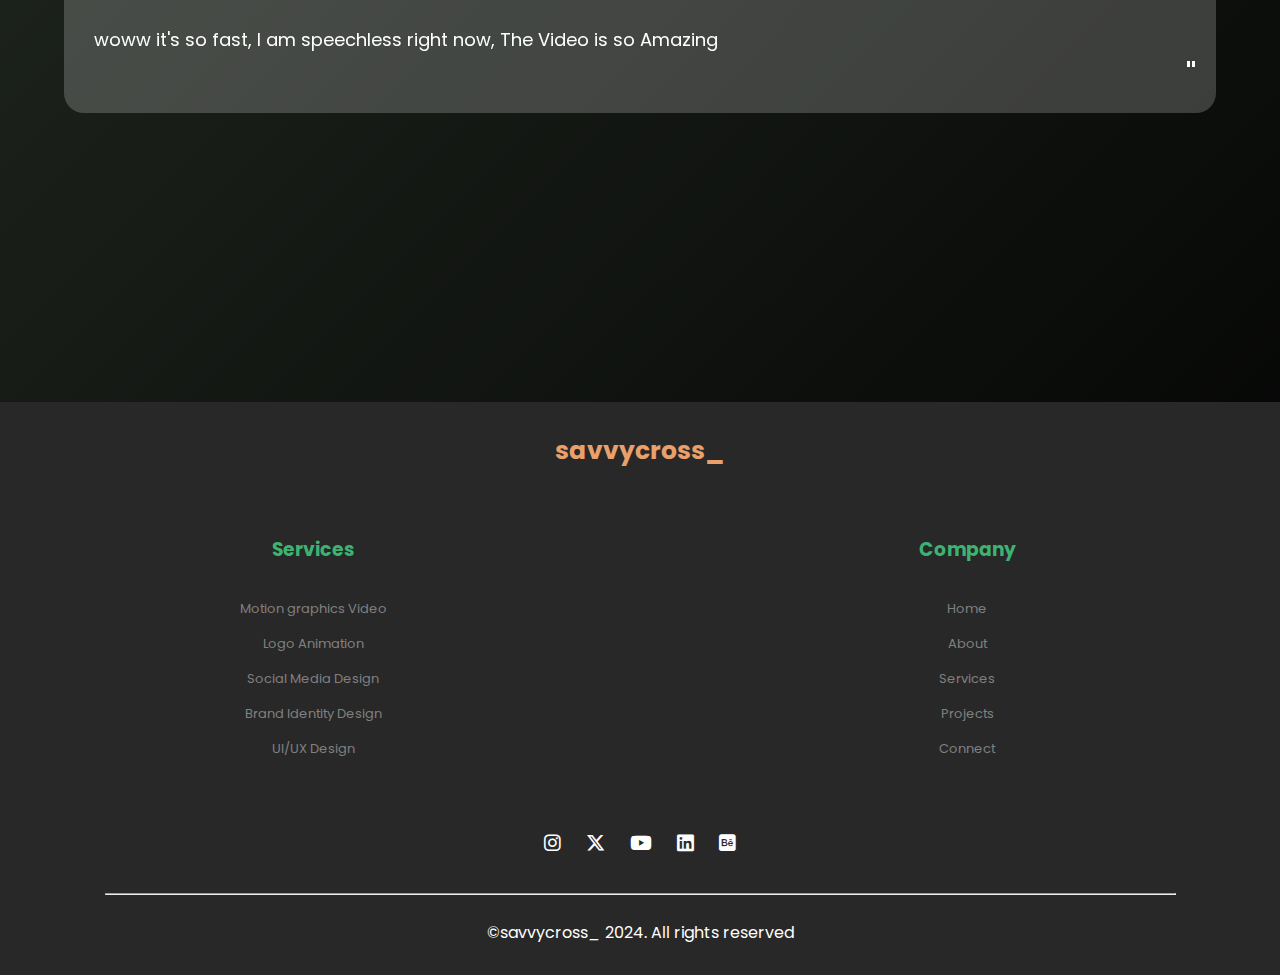
==== commit f2656c84: "Update index.html" ====
--- a/index.html
+++ b/index.html
@@ -30,6 +30,9 @@
 <meta name="creator" content="Gbohunmi Williams">
     <meta name="language" content="English">
 <meta http-equiv="Content-Language" content="en">
+    <meta name="robots" content="index, follow">
+<meta http-equiv="X-Robots-Tag" content="index, follow">
+
 
 
 
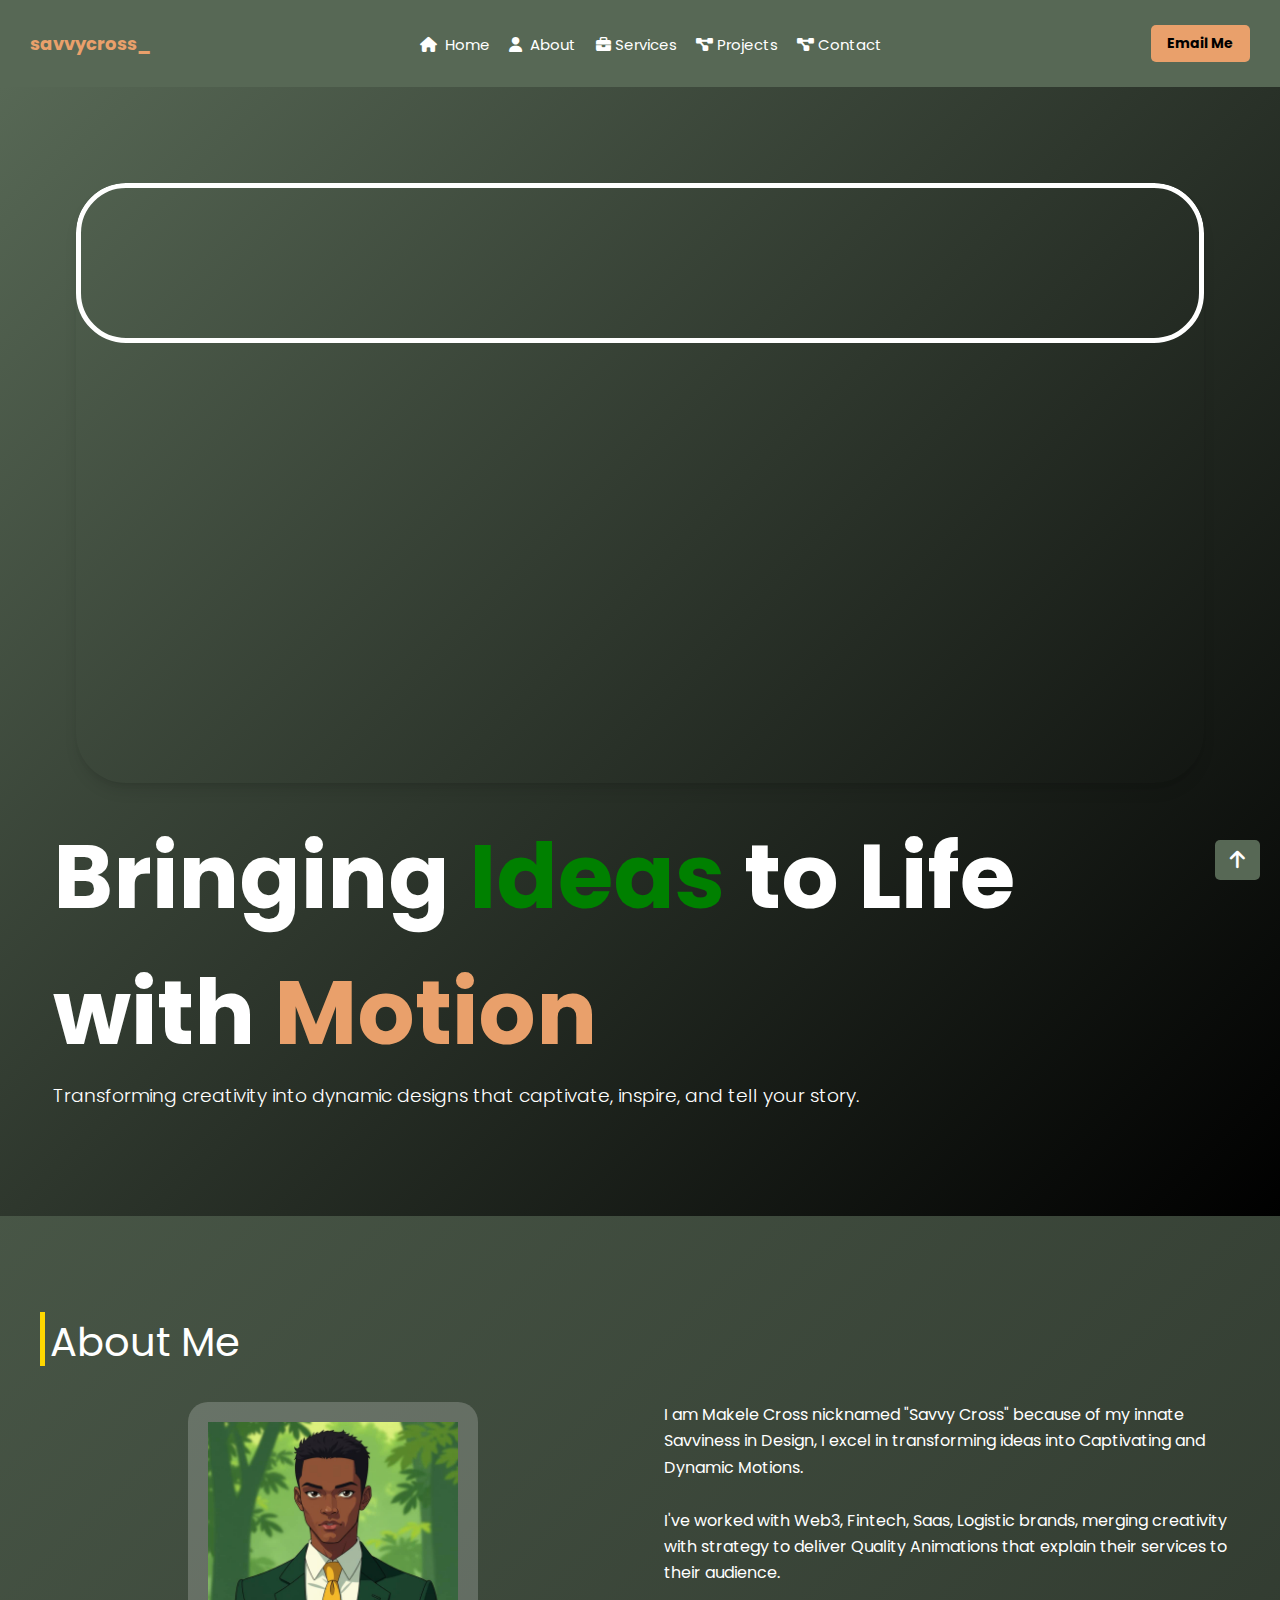
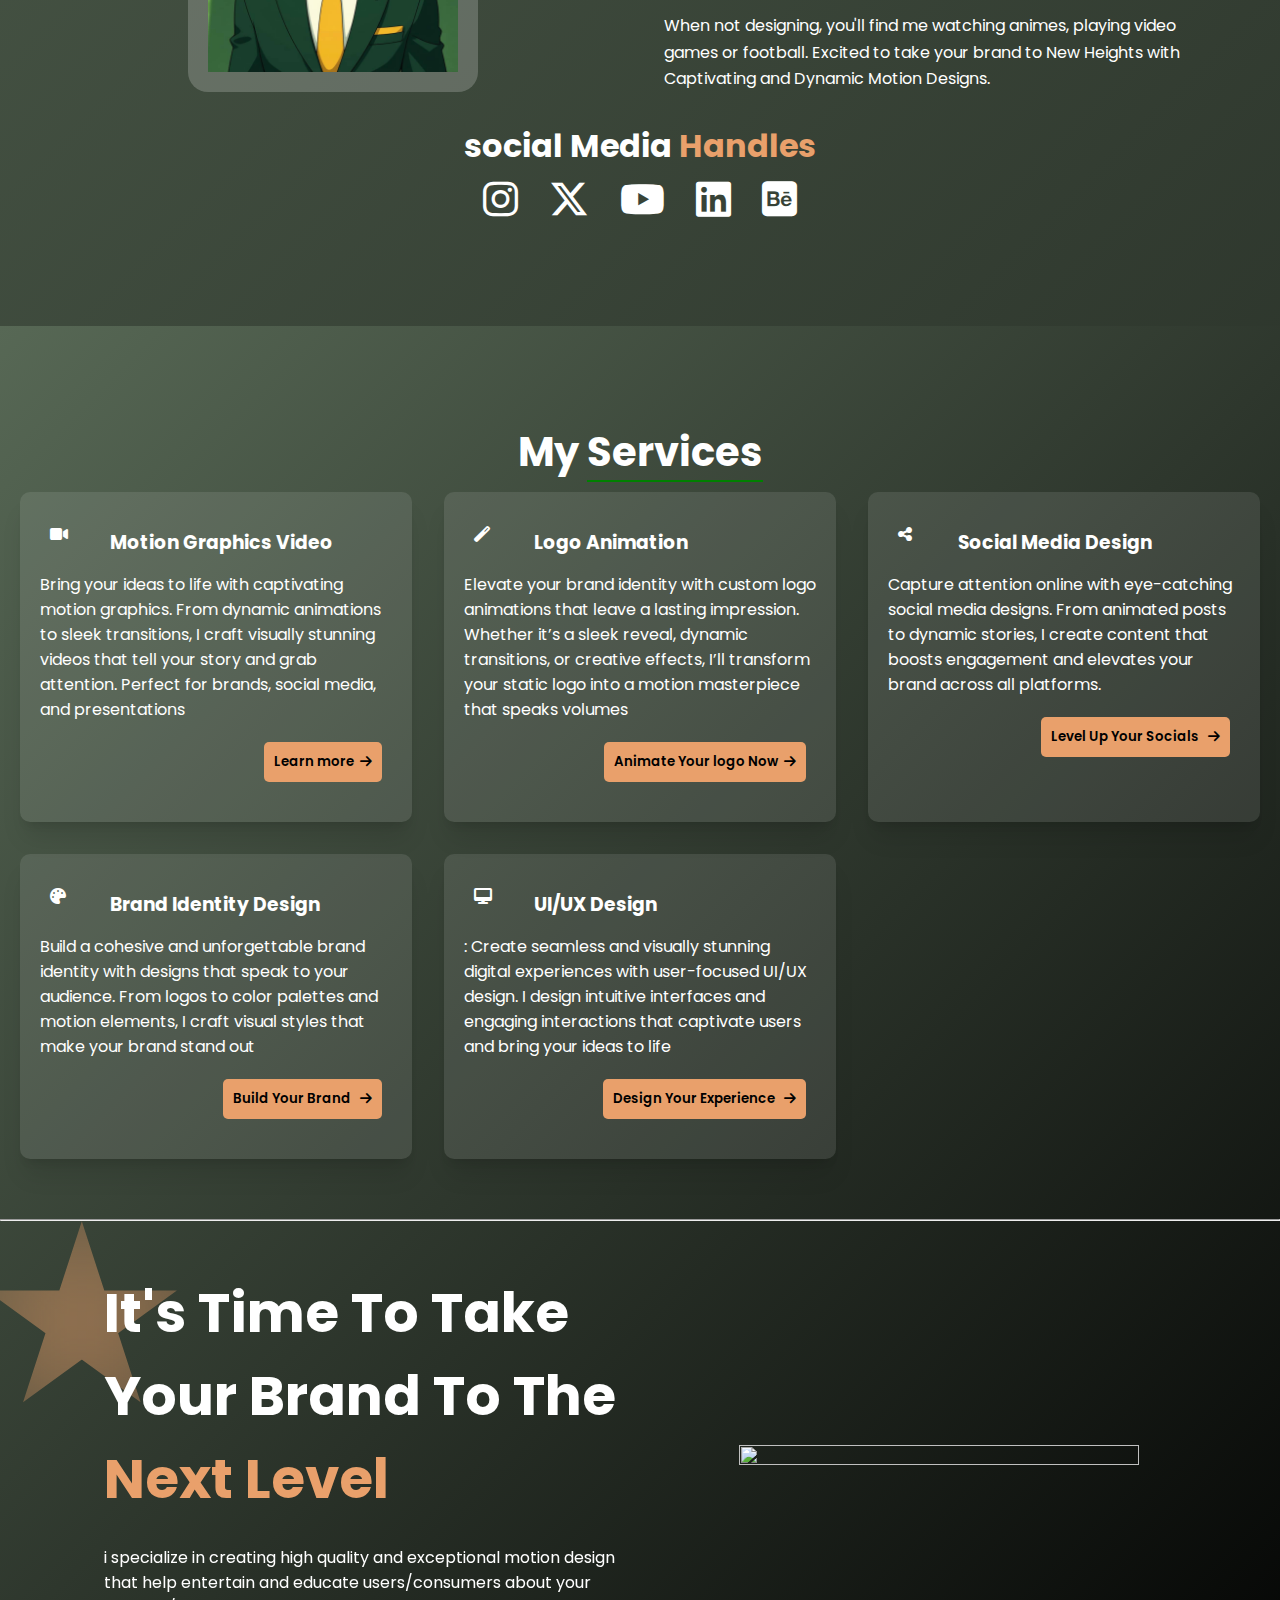
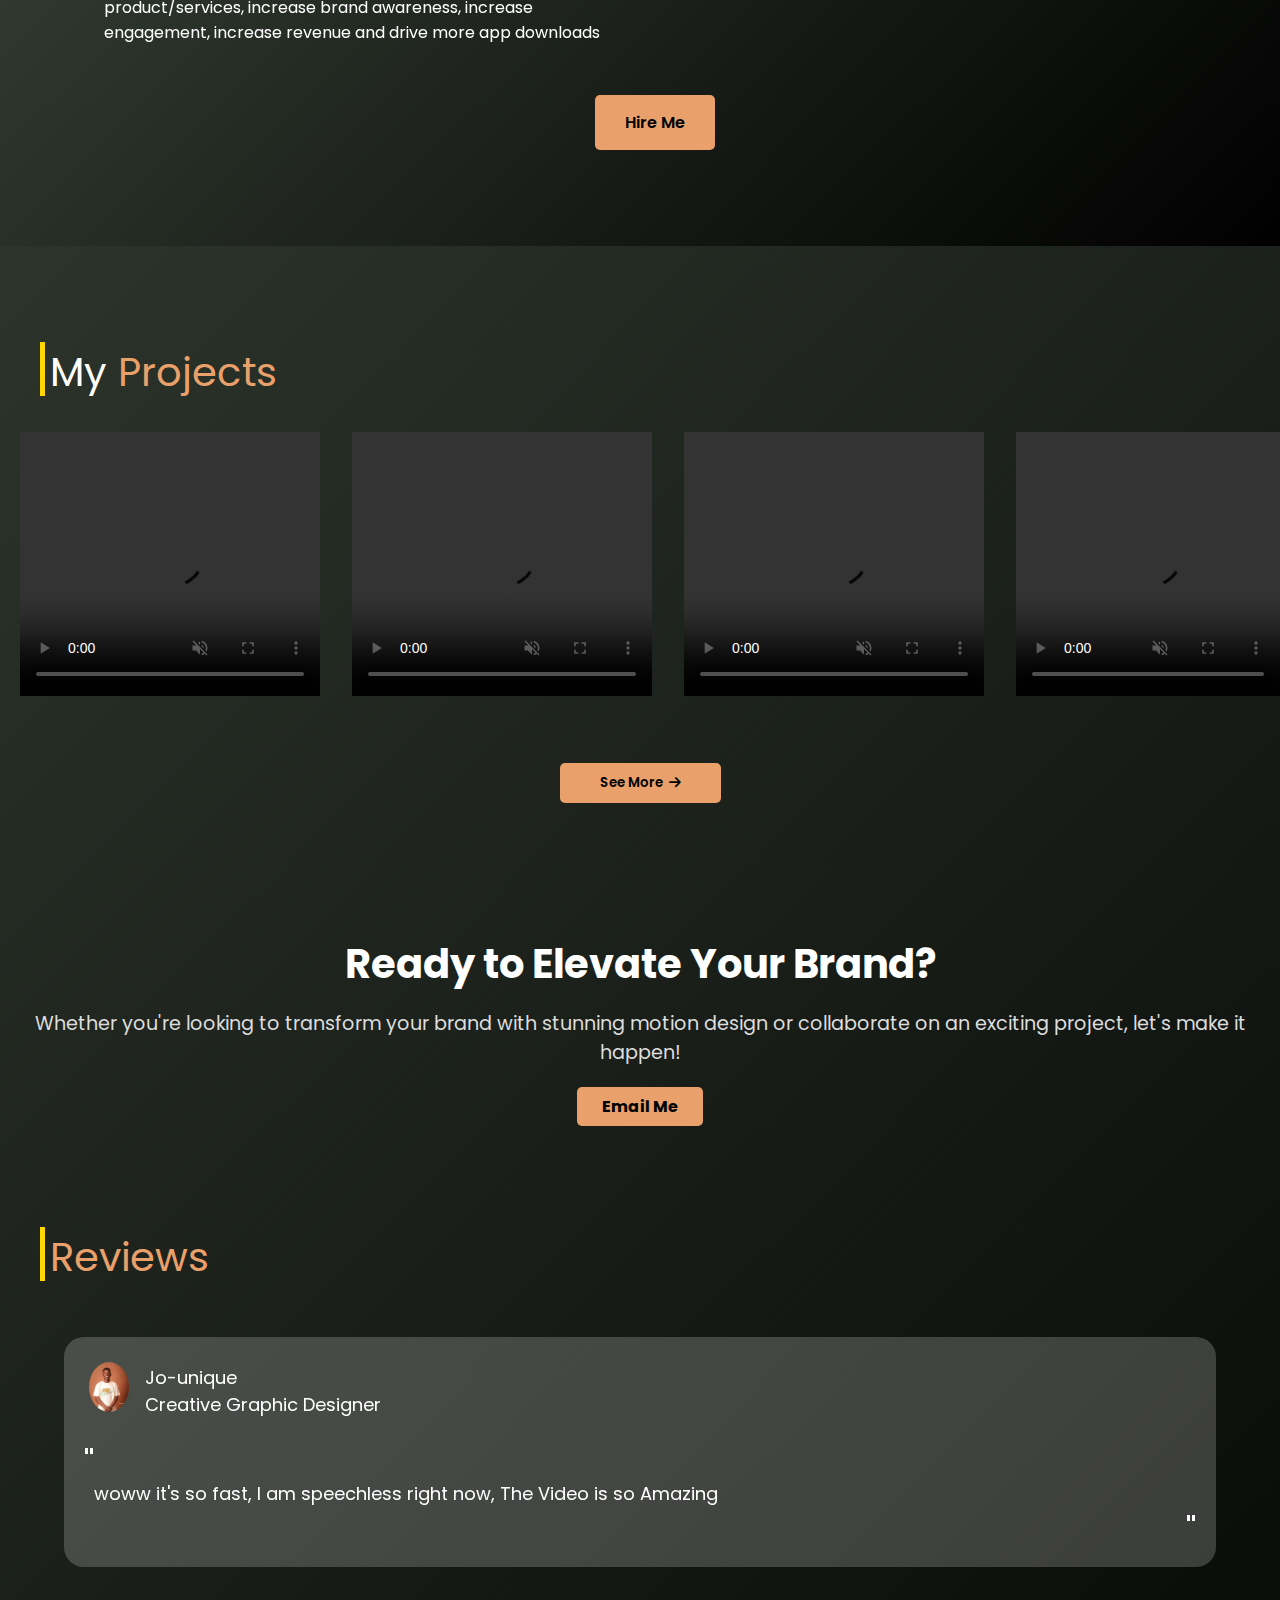
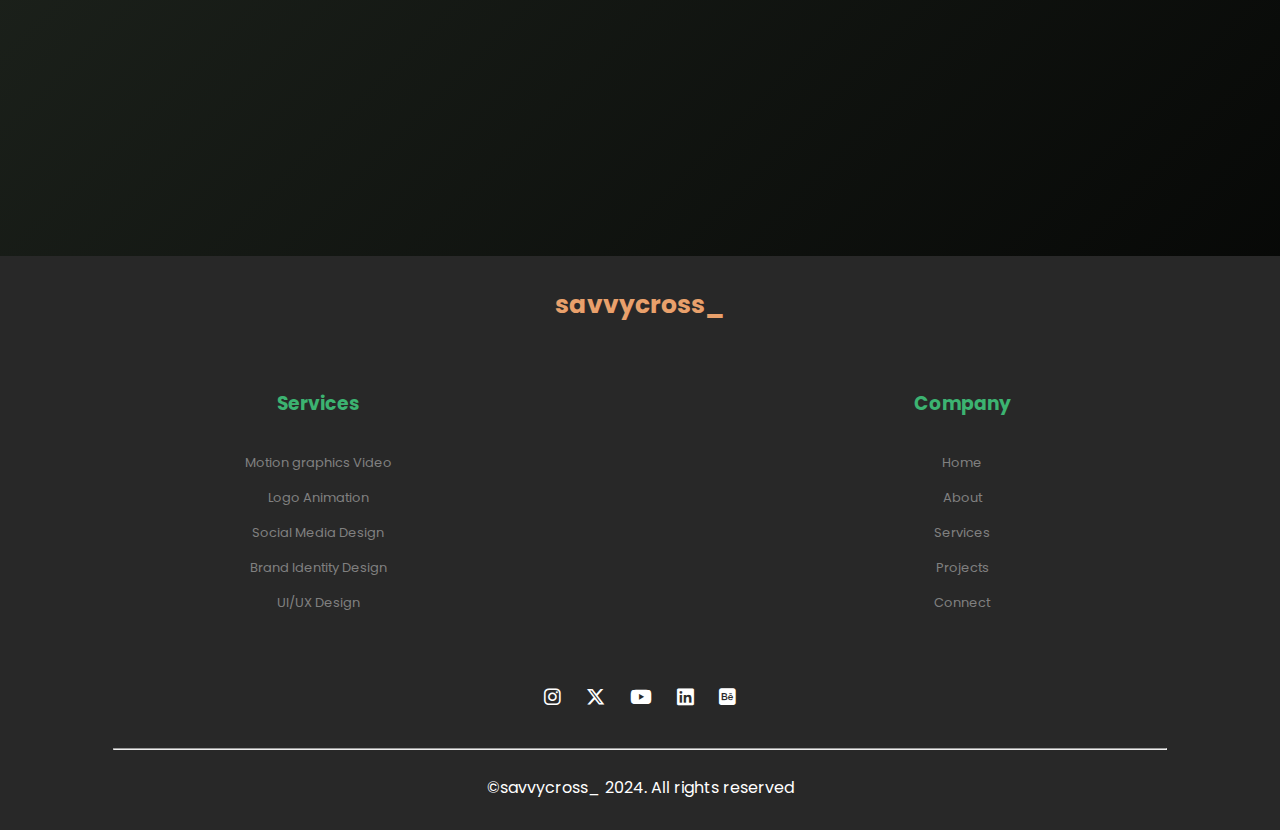
==== commit 495b3862: "Update index.html" ====
--- a/index.html
+++ b/index.html
@@ -240,7 +240,8 @@
           <div class="card" id="motiong">
             <div class="cardhead">
               <div class="icon">
-                 <img src="pngwing.com (7).png" alt="">
+                 
+                <i class="fas fa-video"></i>
               </div>
               <div class="cardhead_text">
                 <h3>Motion Graphics Video</h3>
@@ -268,7 +269,8 @@
           <div class="card" id="logo">
             <div class="cardhead">
               <div class="icon">
-                 <img src="pngwing.com (7).png" alt="">
+               
+                <i class="fas fa-magic"></i>
               </div>
               <div class="cardhead_text">
                 <h3>Logo Animation</h3>
@@ -298,7 +300,8 @@
           <div class="card" id="social">
             <div class="cardhead">
               <div class="icon">
-                <img src="pngwing.com (8).png" alt="">
+                
+                <i class="fas fa-share-alt"></i>
               </div>
               <div class="cardhead_text">
                 <h3>Social Media Design</h3>
@@ -323,7 +326,8 @@
           <div class="card" id="brand">
             <div class="cardhead">
               <div class="icon">
-                 <img src="pngwing.com (7).png" alt="">
+                 
+                <i class="fas fa-palette"></i>
               </div>
               <div class="cardhead_text">
                 <h3>Brand Identity Design</h3>
@@ -349,7 +353,8 @@
           <div class="card" id="ui">
             <div class="cardhead">
               <div class="icon">
-                 <img src="pngwing.com (9).png" alt="">
+                 
+                <i class="fas fa-desktop"></i>
               </div>
               <div class="cardhead_text">
                 <h3>UI/UX Design</h3>
--- a/style.css
+++ b/style.css
@@ -7,9 +7,13 @@
 html{
  scroll-behavior: smooth;
 }
+.socials .cent{
+  padding:0 5px;
+font-size:37px;
+}
 .uuu{
-width:330px;
-  height:330px;
+width:290px;
+  height:290px;
 }
         .scroll-to-top {
             position: fixed;
@@ -25,8 +29,8 @@
           
         }
 .longer{
-padding:10px 60px;
-  font-size:19px;
+padding:7px 60px;
+  font-size:16px;
 }
 * {
   color: white;
@@ -164,7 +168,7 @@
   font-size: 90px;
 }
 .hero .container .full_text h3{
-  font-weight:  300
+  font-weight:  300;
 }
 .coloredo {
   color: var(--main-col);
@@ -174,7 +178,7 @@
 }
 
  .slide{
-    font-size: 50px;
+    font-size: 40px;
     margin: 0 50px;
     font-weight: 400;
     position: relative;
@@ -199,7 +203,7 @@
 line-height: 1.65;
 }
 .cent{
-    font-size: 3rem;
+    font-size: 2.5rem;
     text-align: center;
 }
 .about .cent{
@@ -270,7 +274,7 @@
 
 }
 .level{
-  padding: 50px 20px;
+  padding: 50px 10px;
   display: grid;
   grid-template-columns: 1fr 1fr;
   gap: 2rem;
@@ -336,11 +340,11 @@
 }
 .cta-container {
   text-align: center;
-  padding: 20px;
+  padding: 5px;
 }
 
 .cta-container h2 {
-  font-size: 3rem;
+  font-size: 2.2rem;
   margin-bottom: 15px;
   color: #fff;
 }
@@ -373,7 +377,7 @@
 .socials a {
    text-decoration: none;
   margin: 0 10px;
-font-size: 2.5rem;
+font-size: 1.5rem;
 }
 .swiperb {
   width: 90%;
@@ -418,7 +422,7 @@
 }
 footer{
   background: #282828;
-  padding: 30px 10px;
+  padding: 30px 20px;
   width:100%;
 }
 footer h1{
@@ -489,7 +493,16 @@
   nav .menu-icon {
     display: none;
   }
-  
+  .socials a {
+   text-decoration: none;
+  margin: 0 10px;
+font-size: 2.5rem;
+}
+  .cta-container h2 {
+  font-size: 2.5rem;
+  margin-bottom: 15px;
+  color: #fff;
+}
 }
 @media (max-width: 768px) {
   nav ul {
@@ -545,7 +558,7 @@
   }
   .leveltxt{
     order: 2;
-    padding: 0 20px;
+    padding: 5px;
   }
   .levelimg{
     padding-left: 40px;
@@ -554,7 +567,7 @@
     width: 100%;
     padding-left: 0;
   }
-  .level h1\2{
-    font-size: 50px;
-  }
-}
+  .level h2{
+    font-size: 35px;
+  }
+}
